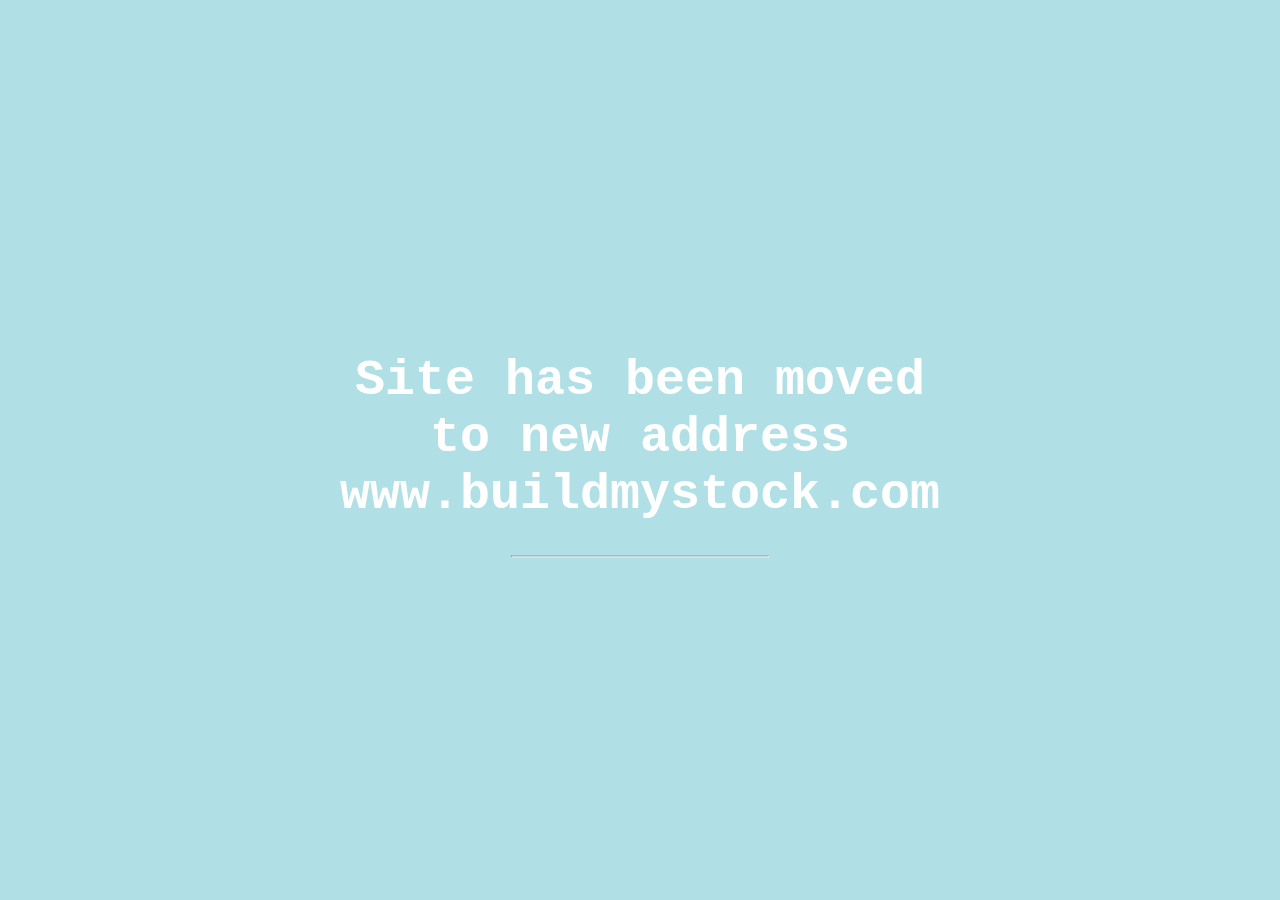
==== index.html @ 53253431 "commit version4" ====
<!doctypehtml><style>body,html{height:100%;margin:0}.bgimg{background-color:#b0e0e6;height:100%;background-position:center;background-size:cover;position:relative;color:#fff;font-family:"Courier New",Courier,monospace;font-size:25px}.topleft{position:absolute;top:0;left:16px}.bottomleft{position:absolute;bottom:0;left:16px}.middle{position:absolute;top:50%;left:50%;transform:translate(-50%,-50%);text-align:center}hr{margin:auto;width:40%}</style><div class=bgimg><div class=topleft></div><div class=middle><h1>Site has been moved to new address www.buildmystock.com</h1><hr><p></div><div class=bottomleft></div></div>
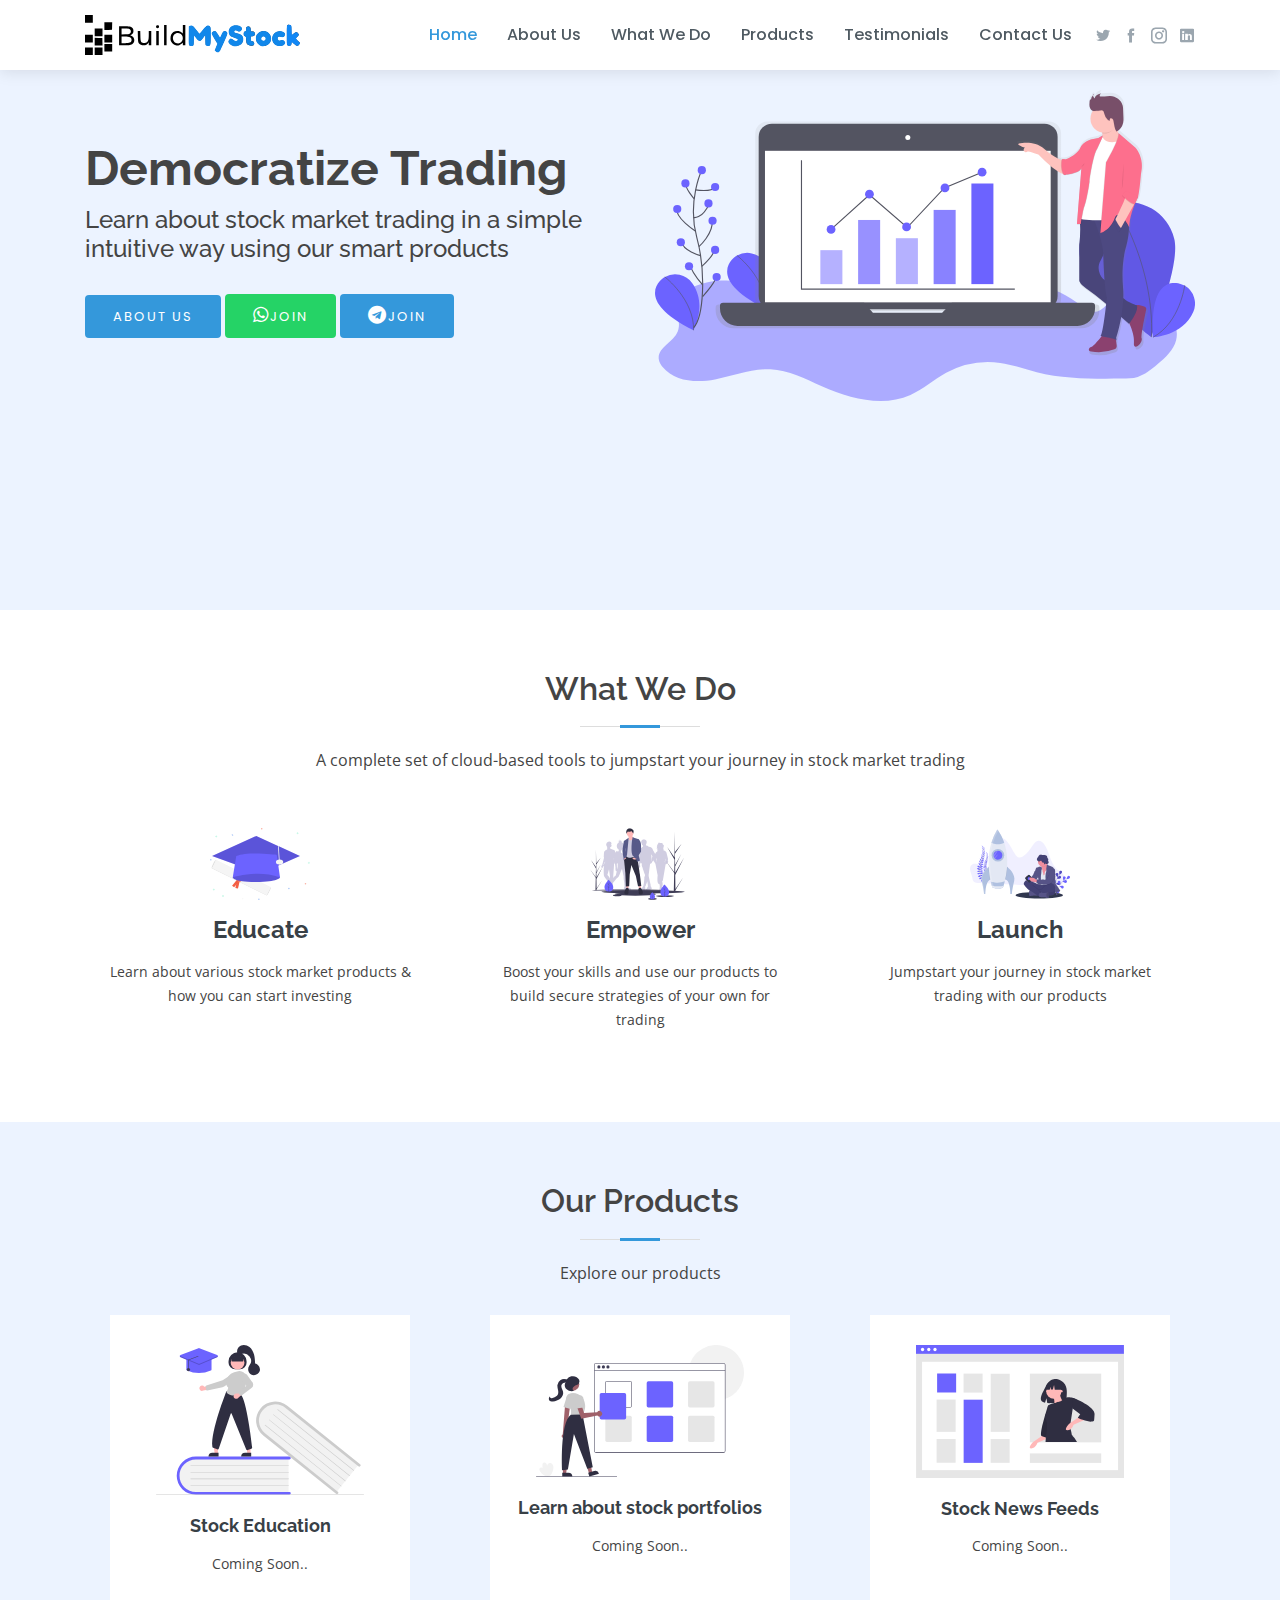
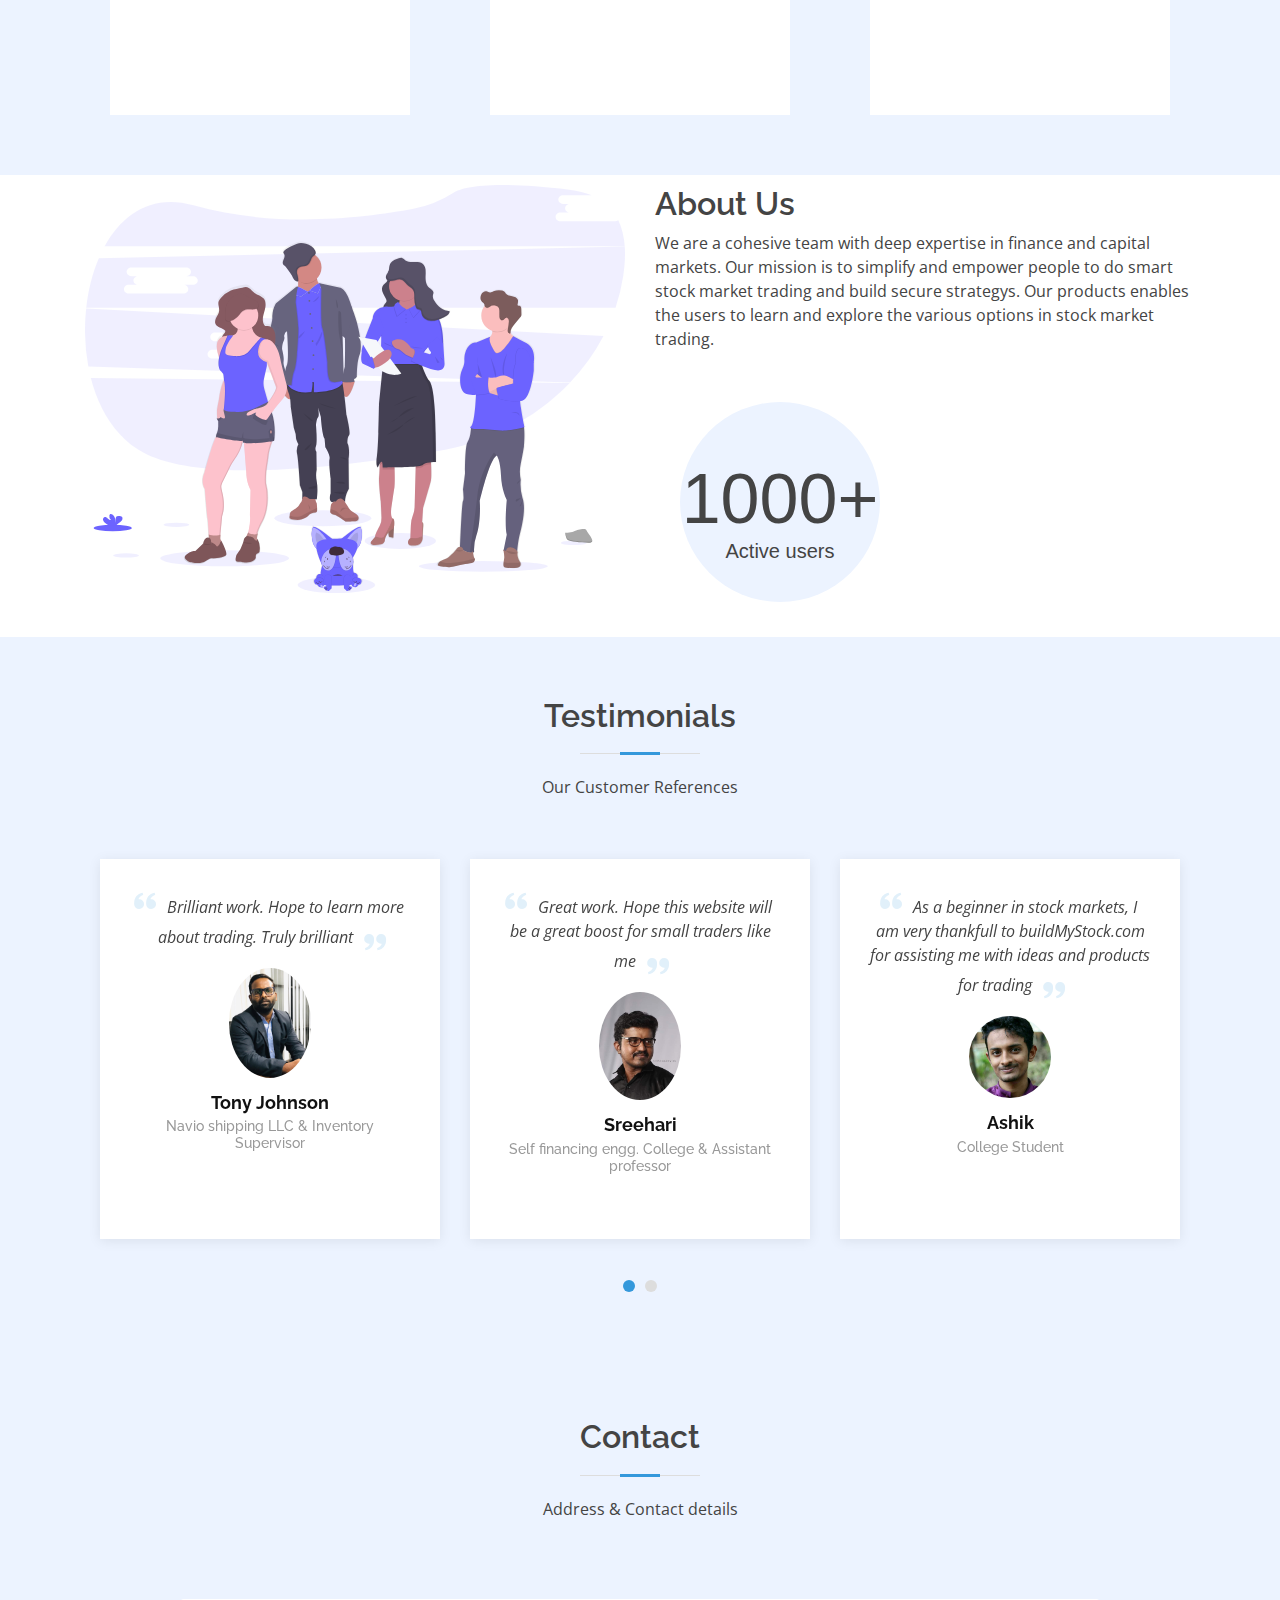
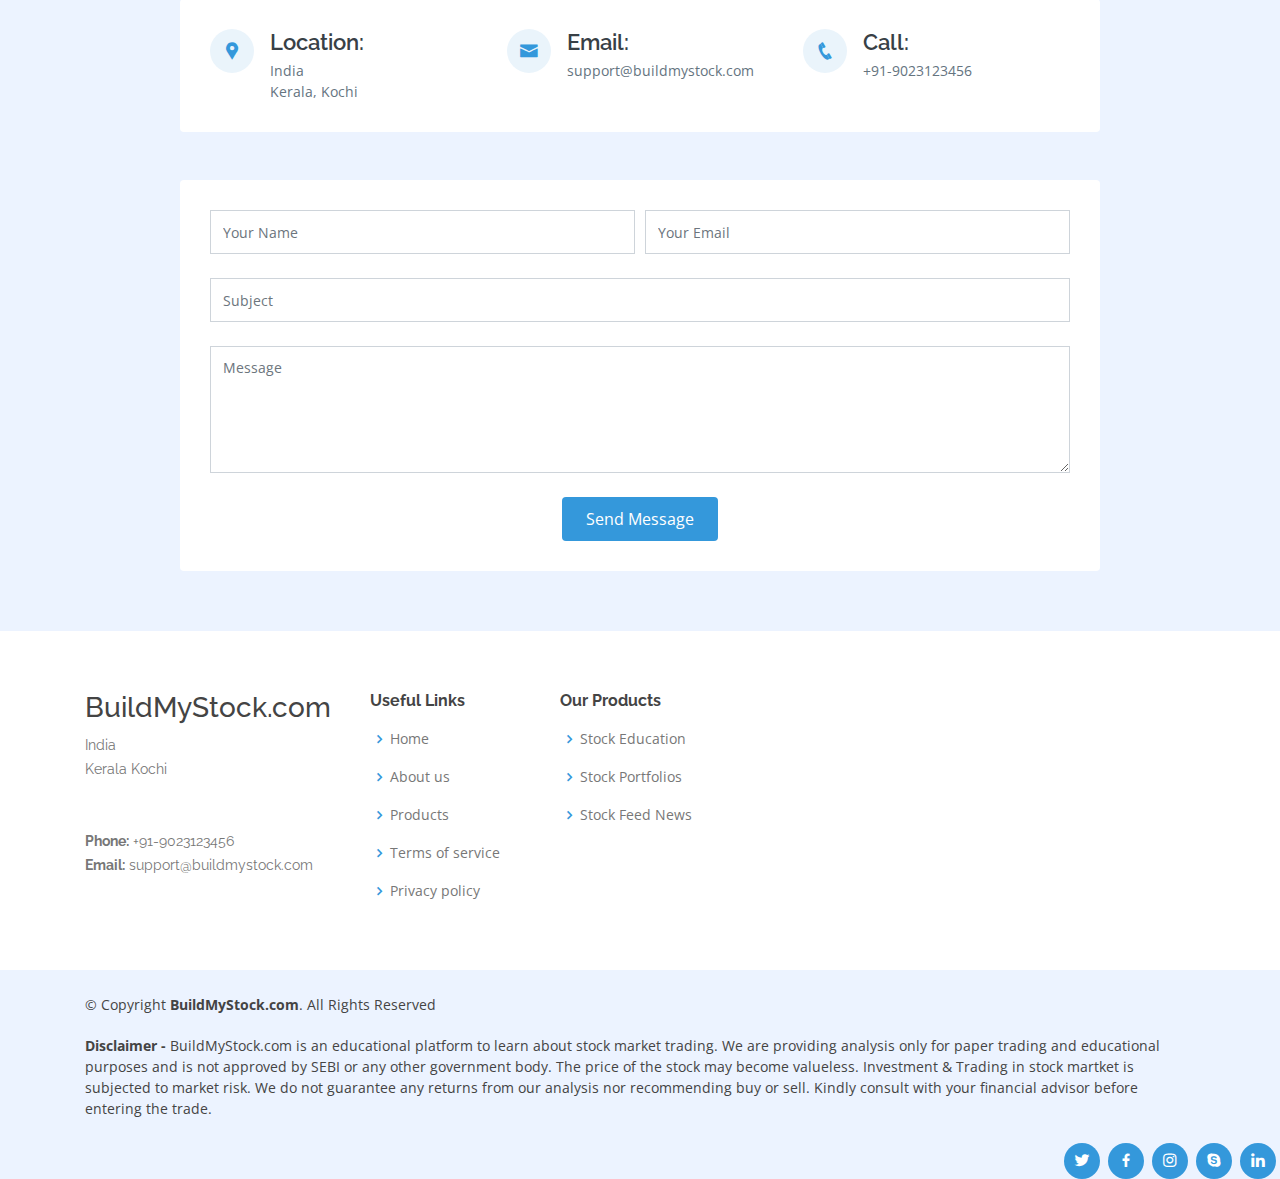
==== commit 89baa38e: "commit version3" ====
--- a/index.html
+++ b/index.html
@@ -1,484 +1,459 @@
-
-
-
-
-
-
-
-
-
-
-
-
-
-
-
-
-
-
-
-
-
-
-
-
-
-
-
-
-
-
-
-
-
-
-
-
-
-
-
-
-
-
-
-
-
-
-
-
-
-
-
-
-
-
-
-
-
-
-
-
-
-
-
-
-
-
-
-
-
-
-
-
-
-
-
-
-
-
-
-
-
-
-
-
-
-
-
-
-
-
-
-
-
-
-
-
-
-
-
-
-
-
-
-
-
-
-
-
-
-
-
-
-
-
-
-
-
-
-
-
-
-
-
-
-
-
-
-
-
-
-
-
-
-
-
-
-
-
-
-
-
-
-
-
-
-
-
-
-
-
-
-
-
-
-
-
-
-
-
-
-
-
-
-
-
-
-
-
-
-
-
-
-
-
-
-
-
-
-
-
-
-
-
-
-
-
-
-
-
-
-
-
-
-
-
-
-
-
-
-
-
-
-
-
-
-
-
-
-
-
-
-
-
-
-
-
-
-
-
-
-
-
-
-
-
-
-
-
-
-
-
-
-
-
-
-
-
-
-
-
-
-
-
-
-
-
-
-
-
-
-
-
-
-
-
-
-
-
-
-
-
-
-
-
-
-
-
-
-
-
-
-
-
-
-
-
-
-
-
-
-
-
-
-
-
-
-
-
-
-
-
-
-
-
-
-
-
-
-
-
-
-
-
-
-
-
-
-
-
-
-
-
-
-
-
-
-
-
-
-
-
-
-
-
-
-
-
-
-
-
-
-
-
-
-
-
-
-
-
-
-
-
-
-
-
-
-
-
-
-
-
-
-
-
-
-
-
-
-
-
-
-
-
-
-
-
-
-
-
-
-
-
-
-
-
-
-
-
-
-
-
-
-
-
-
-
-
-
-
-
-
-
-
-
-
-
-
-
-
-
-
-
-
-
-
-
-
-
-
-
-
-
-
-
-
-
-
-
-
-
-
-
-
-
-
-
-
-
-
-
-
-
-
-
-
-
-
-
-
-
-
-
-
-
-
-
-
-
-
-
-
-
-
-
-
-
-
-
-
-
-
-
-
-
-
-
-
-
-
-
-
-
-
-
-
-
-
-
-
-
-
-
-
-<!doctypehtml><style>body,html{height:100%;margin:0}.bgimg{background-color:#b0e0e6;height:100%;background-position:center;background-size:cover;position:relative;color:#fff;font-family:"Courier New",Courier,monospace;font-size:25px}.topleft{position:absolute;top:0;left:16px}.bottomleft{position:absolute;bottom:0;left:16px}.middle{position:absolute;top:50%;left:50%;transform:translate(-50%,-50%);text-align:center}hr{margin:auto;width:40%}</style><div class=bgimg><div class=topleft></div><div class=middle><h1>Site has been moved to new address www.buildmystock.com</h1><hr><p></div><div class=bottomleft></div></div>+<!DOCTYPE html>
+<html lang="en">
+
+<head>
+  <meta charset="utf-8">
+  <meta content="width=device-width, initial-scale=1.0" name="viewport">
+
+  <title>BuildMyStock.com</title>
+  <meta content="Learn to create and launch ivestment portfolios for stock market trading,  capital market gains and better finance management" name="description">
+  <meta content="Stock Market trading, Market News feeds, Capital Markets, Shares,Investment portfolio and Demat" name="keywords">
+  <meta name="author" content="Dhanwin">
+
+
+  <link href="assets/img/buildmystocklogo.svg" rel="icon">
+  <link href="assets/img/buildmystocklogo.svg" rel="apple-touch-icon">
+
+  <!-- Google Fonts -->
+  <link href="https://fonts.googleapis.com/css?family=Open+Sans:300,300i,400,400i,600,600i,700,700i|Raleway:300,300i,400,400i,500,500i,600,600i,700,700i|Poppins:300,300i,400,400i,500,500i,600,600i,700,700i" rel="stylesheet">
+
+  <!-- Vendor CSS Files -->
+  <link href="assets/vendor/bootstrap/css/bootstrap.min.css" rel="stylesheet">
+  <link href="assets/vendor/icofont/icofont.min.css" rel="stylesheet">
+  <link href="assets/vendor/boxicons/css/boxicons.min.css" rel="stylesheet">
+  <link href="assets/vendor/venobox/venobox.css" rel="stylesheet">
+  <link href="assets/vendor/owl.carousel/assets/owl.carousel.min.css" rel="stylesheet">
+<link rel="stylesheet" href="https://maxcdn.bootstrapcdn.com/font-awesome/4.7.0/css/font-awesome.min.css">
+
+  <!-- Template Main CSS File -->
+  <link href="assets/css/style.css" rel="stylesheet">
+
+</head>
+
+<body>
+
+  <!-- ======= Header ======= -->
+  <header id="header" class="fixed-top d-flex align-items-center">
+    <div class="container d-flex align-items-center">
+
+      <div class="logo mr-auto">
+        <!--
+ <h1><a href="index.html"></a>BuildMyStock.com</a></h1>
+        -->
+        <!-- Uncomment below if you prefer to use an image logo -->
+         <a href="index.html"><img src="assets/img/buildmystock.svg" alt="" class="img-fluid"></a>
+   
+        </div>
+
+      <nav class="nav-menu d-none d-lg-block">
+        <ul>
+          <li class="active"><a href="index.html">Home</a></li>
+          <li><a href="#about">About Us</a>
+          <li><a href="#what-we-do">What We Do</a></li>
+            <!--
+            <ul>
+              <li><a href="#about">About Us</a></li>
+              <li><a href="#team">Team</a></li>
+              <li class="drop-down"><a href="#">Drop</a>
+                <ul>
+                  <li><a href="#"> 1</a></li>
+                  <li><a href="#">2</a></li>
+                  <li><a href="#">3</a></li>
+                  <li><a href="#">4</a></li>
+                  <li><a href="#">5</a></li>
+                </ul>
+              </li>
+            </ul>
+            -->
+          </li>
+          <li><a href="#services">Products</a></li>
+          <li><a href="#testimonials">Testimonials</a></li>
+          <li><a href="#contact">Contact Us</a></li>
+        </ul>
+      </nav><!-- .nav-menu -->
+
+      <div class="header-social-links">
+        <a href="https://twitter.com/BuildStock?s=09" target="_blank" class="twitter"><i class="icofont-twitter"></i></a>
+        <a href="https://www.facebook.com/buildmy.stock" target="_blank" class="facebook"><i class="icofont-facebook"></i></a>
+        <a href="https://www.instagram.com/invites/contact/?i=1r1d7rks0rex3&utm_content=ksiydnj" target="_blank" class="instagram"><i class="icofont-instagram"></i></a>
+        <a href="https://www.linkedin.com/in/build-my-stock-686903203" target="_blank" class="linkedin"><i class="icofont-linkedin"></i></i></a>
+      </div>
+
+    </div>
+  </header><!-- End Header -->
+
+  <!-- ======= Hero Section ======= -->
+
+  <section id="hero" class="">
+    <div  class="container">
+
+      <div class="row">
+    <div class="col-lg-6" style="margin-top: 70px;">
+     <h1>Democratize Trading</h1>
+      <h2>Learn about stock market trading in a simple intuitive way using our smart products</h2>
+      <a href="#about" class="btn-get-started scrollto">About Us</a>
+      <a target="_blank" href="https://chat.whatsapp.com/Hc1DbUCP1P1LqtTxF3zBPs" style="background-color:#25d366;" class="btn-get-started scrollto" title="Join our whatsapp Group"><i class="fa fa-whatsapp" style="font-size:18px;color:#FFF;"></i>Join</a>
+      <a target="_blank" href="https://t.me/buildmystock" style="" class="btn-get-started scrollto" title="Join our Telegram Group"><i class="fa fa-telegram" style="font-size:18px;color:#FFF;"></i>Join</a>
+    </div>
+     <div class="col-lg-6" style="margin-top: 20px;">
+      <img src="assets/img/fin.svg" width="100%" height="100%" alt="">
+    </div>
+       
+      </div>
+    </div>
+
+  </section><!-- End Hero -->
+
+  <main id="main">
+
+    <!-- ======= What We Do Section ======= -->
+    <section id="what-we-do" class="what-we-do">
+      <div class="container">
+
+        <div class="section-title">
+          <h2>What We Do</h2>
+          <p>A complete set of cloud-based tools to jumpstart your journey in stock market trading</p>
+        </div>
+
+        <div class="row">
+          
+          <div class="col-lg-4 col-md-6 d-flex align-items-stretch justify-content-around">
+            <div class="icon-box">
+              <div class="icon"><img src="./assets/img/edu.svg" width="100" height="100" alt=""></div>
+              <h4><a href="">Educate</a></h4>
+              <p>Learn about various stock market products & how you can start investing</p>
+            </div>
+          </div>
+
+          <div class="col-lg-4 col-md-6 d-flex align-items-stretch mt-4 mt-md-0 justify-content-around">
+            <div class="icon-box">
+              <div class="icon"><img src="./assets/img/stand.svg" width="100" height="100" alt=""></div>
+              <h4><a href="">Empower</a></h4>
+              <p> Boost your skills and use our products to build secure strategies of your own for trading</p>
+            </div>
+          </div>
+
+          <div class="col-lg-4 col-md-6 d-flex align-items-stretch mt-4 mt-lg-0 justify-content-around">
+            <div class="icon-box">
+              <div class="icon"><img src="./assets/img/launch.svg" width="100" height="100" alt=""></div>
+              <h4><a href="">Launch</a></h4>
+              <p>
+                Jumpstart your journey in stock market trading with our products
+              </p>
+            </div>
+          </div>
+
+        </div>
+
+      </div>
+    </section><!-- End What We Do Section -->
+
+
+    <!-- ======= Services Section ======= -->
+    <section id="services" class="services section-bg">
+      <div class="container">
+
+        <div class="section-title">
+          <h2>Our Products</h2>
+          <p>Explore our products</p>
+        </div>
+
+        <div class="row">
+          <div class="col-lg-4 col-md-6 d-flex align-items-stretch justify-content-around">
+            <div class="icon-box">
+              <div class="icon"><img src="./assets/img/study.svg" width="80%" height="80%" alt=""></div>
+              <h4><a href="">Stock Education</a></h4>
+              <p>Coming Soon..</p>
+            </div>
+          </div>
+
+          <div class="col-lg-4 col-md-6 d-flex align-items-stretch mt-4 mt-md-0 justify-content-around">
+            <div class="icon-box">
+              <div class="icon"><img src="./assets/img/portfolio.svg" width="80%" height="80%" alt=""></div>
+              <h4><a href="">Learn about stock portfolios</a></h4>
+              <p>Coming Soon..</p>
+            </div>
+          </div>
+
+          <div class="col-lg-4 col-md-6 d-flex align-items-stretch mt-4 mt-lg-0 justify-content-around">
+            <div class="icon-box">
+              <div class="icon"><img src="./assets/img/feed.svg" width="80%" height="80%" alt=""></div>
+              <h4><a href="">Stock News Feeds</a></h4>
+              <p>
+                Coming Soon..
+              </p>
+            </div>
+          </div>
+
+        </div>
+
+      </div>
+    </section><!-- End Services Section -->
+
+
+        <!-- ======= About Section ======= -->
+        <section id="about" class="about">
+          <div class="container">
+    
+            <div class="row">
+              <div class="col-lg-6">
+                <img src="assets/img/team.svg" class="img-fluid" alt="">
+              </div>
+              <div class="col-lg-6 pt-4 pt-lg-0">
+                <h3>About Us</h3>
+                <p>
+                  We are a cohesive team with deep expertise in finance and capital markets.
+                  Our mission is to simplify and empower people to do smart stock market trading and build secure strategys.
+                  Our products enables the users to learn and explore the various options in stock market trading.
+                </p>
+                <ul>
+                  <!--
+                  <li><i class="bx bx-check-double"></i> Algo Trading</li>
+                  <li><i class="bx bx-check-double"></i>Trading Consultations</li>
+                  -->
+                </ul>
+                <div class="row icon-boxes">
+                  <div class="col-md-6">
+                    <img src="assets/img/member.svg">
+                  </div>         
+    <!--              
+                  <div class="col-md-6 mt-4 mt-md-0">
+                    <i class="bx bx-cube-alt"></i>
+                    <h4>Algo Trading</h4>
+                    <p></p>
+                  </div>   
+    -->
+                </div>
+              </div>
+            </div>
+    
+          </div>
+        </section><!-- End About Section -->
+
+
+
+    <!-- ======= Testimonials Section ======= -->
+    <section id="testimonials" class="testimonials section-bg">
+      <div class="container">
+
+        <div class="section-title">
+          <h2>Testimonials</h2>
+          <p>Our Customer References</p>
+        </div>
+
+        <div class="owl-carousel testimonials-carousel">
+
+          <div class="testimonial-item">
+            <p>
+              <i class="bx bxs-quote-alt-left quote-icon-left"></i>
+              Brilliant work. Hope to learn more about trading.
+              Truly brilliant
+              <i class="bx bxs-quote-alt-right quote-icon-right"></i>
+            </p>
+            <img src="/assets/img/testimonials/tony.jpg" class="testimonial-img" alt="">
+            <h3>Tony Johnson</h3>
+            <h4>Navio shipping LLC &amp; Inventory Supervisor</h4>
+          </div>
+
+          <div class="testimonial-item">
+            <p>
+              <i class="bx bxs-quote-alt-left quote-icon-left"></i>
+              Great work. Hope this website will be a great boost for small traders like me
+              <i class="bx bxs-quote-alt-right quote-icon-right"></i>
+            </p>
+            <img src="/assets/img/testimonials/hari.jpg" class="testimonial-img" alt="">
+            <h3>Sreehari</h3>
+            <h4>Self financing engg. College &amp; Assistant professor</h4>
+          </div>
+
+          <div class="testimonial-item">
+            <p>
+              <i class="bx bxs-quote-alt-left quote-icon-left"></i>
+            As a beginner in stock markets, I am very thankfull to buildMyStock.com
+            for assisting me with ideas and products for trading
+              <i class="bx bxs-quote-alt-right quote-icon-right"></i>
+            </p>
+            <img src="/assets/img/testimonials/ashik.jpg" class="testimonial-img" alt="">
+            <h3>Ashik</h3>
+            <h4>College Student</h4>
+          </div>
+
+          <div class="testimonial-item">
+            <p>
+              <i class="bx bxs-quote-alt-left quote-icon-left"></i>
+              You have motivated me to do hard work and study when I wanted to give up the stock market. Looking forward to work with you.
+              <i class="bx bxs-quote-alt-right quote-icon-right"></i>
+            </p>
+            <img src="/assets/img/testimonials/Ramesh.jpg" class="testimonial-img" alt="">
+            <h3>Ramesh Mishra</h3>
+            <h4>Seasoned Banker</h4>
+          </div>
+
+        </div>
+
+      </div>
+    </section><!-- End Testimonials Section -->
+
+
+    <!-- ======= Contact Section ======= -->
+    <section id="contact" class="contact section-bg">
+      <div class="container">
+
+        <div class="section-title">
+          <h2>Contact</h2>
+          <p>Address & Contact details</p>
+        </div>
+
+        <div class="row mt-5 justify-content-center">
+
+          <div class="col-lg-10">
+
+            <div class="info-wrap">
+              <div class="row">
+                <div class="col-lg-4 info">
+                  <i class="icofont-google-map"></i>
+                  <h4>Location:</h4>
+                  <p>India<br>Kerala, Kochi</p>
+                </div>
+
+                <div class="col-lg-4 info mt-4 mt-lg-0">
+                  <i class="icofont-envelope"></i>
+                  <h4>Email:</h4>
+                  <p>support@buildmystock.com<br></p>
+                </div>
+
+                <div class="col-lg-4 info mt-4 mt-lg-0">
+                  <i class="icofont-phone"></i>
+                  <h4>Call:</h4>
+                  <p>+91-9023123456</p>
+                </div>
+              </div>
+            </div>
+
+          </div>
+
+        </div>
+
+        <div class="row mt-5 justify-content-center">
+          <div class="col-lg-10">
+            <form action="forms/contact.php" method="post" role="form" class="php-email-form">
+              <div class="form-row">
+                <div class="col-md-6 form-group">
+                  <input type="text" name="name" class="form-control" id="name" placeholder="Your Name" data-rule="minlen:4" data-msg="Please enter at least 4 chars" />
+                  <div class="validate"></div>
+                </div>
+                <div class="col-md-6 form-group">
+                  <input type="email" class="form-control" name="email" id="email" placeholder="Your Email" data-rule="email" data-msg="Please enter a valid email" />
+                  <div class="validate"></div>
+                </div>
+              </div>
+              <div class="form-group">
+                <input type="text" class="form-control" name="subject" id="subject" placeholder="Subject" data-rule="minlen:4" data-msg="Please enter at least 8 chars of subject" />
+                <div class="validate"></div>
+              </div>
+              <div class="form-group">
+                <textarea class="form-control" name="message" rows="5" data-rule="required" data-msg="Please write something for us" placeholder="Message"></textarea>
+                <div class="validate"></div>
+              </div>
+              <div class="mb-3">
+                <div class="loading">Loading</div>
+                <div class="error-message"></div>
+                <div class="sent-message">Your message has been sent. Thank you!</div>
+              </div>
+              <div class="text-center"><button disabled type="submit">Send Message</button></div>
+            </form>
+          </div>
+
+        </div>
+
+      </div>
+    </section><!-- End Contact Section -->
+
+  </main><!-- End #main -->
+
+  <!-- ======= Footer ======= -->
+  <footer id="footer">
+
+    <div class="footer-top">
+      <div class="container">
+        <div class="row">
+
+          <div class="col-lg-3 col-md-6 footer-contact">
+            <h3>BuildMyStock.com</h3>
+            <p>
+              India <br>
+               Kerala Kochi<br>
+              <br><br>
+              <strong>Phone:</strong> +91-9023123456<br>
+              <strong>Email:</strong> support@buildmystock.com<br>
+            </p>
+          </div>
+
+          <div class="col-lg-2 col-md-6 footer-links">
+            <h4>Useful Links</h4>
+            <ul>
+              <li><i class="bx bx-chevron-right"></i> <a href="#">Home</a></li>
+              <li><i class="bx bx-chevron-right"></i> <a href="#">About us</a></li>
+              <li><i class="bx bx-chevron-right"></i> <a href="#">Products</a></li>
+              <li><i class="bx bx-chevron-right"></i> <a href="#">Terms of service</a></li>
+              <li><i class="bx bx-chevron-right"></i> <a href="#">Privacy policy</a></li>
+            </ul>
+          </div>
+
+          <div class="col-lg-3 col-md-6 footer-links">
+            <h4>Our Products</h4>
+            <ul>
+              <li><i class="bx bx-chevron-right"></i> <a href="#">Stock Education</a></li>
+              <li><i class="bx bx-chevron-right"></i> <a href="#">Stock Portfolios</a></li>
+              <li><i class="bx bx-chevron-right"></i> <a href="#">Stock Feed News</a></li>
+            </ul>
+          </div>
+
+        </div>
+      </div>
+    </div>
+
+    <div class="container d-md-flex py-4">
+
+      <div class="mr-md-auto text-center text-md-left">
+        <div class="copyright">
+          &copy; Copyright <strong><span>BuildMyStock.com</span></strong>. All Rights Reserved
+        </div>
+        <div class="copyright" style="margin-top: 20px;">
+          <strong><span>Disclaimer - </span></strong> BuildMyStock.com is an educational platform to learn about stock market trading.
+          We are providing analysis only for paper trading and educational purposes
+          and is not approved by SEBI or any other government body. The price of the stock may become valueless.
+          Investment & Trading in stock martket is subjected to market risk. We do not guarantee any returns from our analysis
+          nor recommending buy or sell. Kindly consult with your financial advisor before entering the trade.
+        </div>
+        </div>
+      </div>
+      <div class="social-links text-center text-md-right pt-3 pt-md-0">
+        <a href="#" class="twitter"><i class="bx bxl-twitter"></i></a>
+        <a href="#" class="facebook"><i class="bx bxl-facebook"></i></a>
+        <a href="#" class="instagram"><i class="bx bxl-instagram"></i></a>
+        <a href="#" class="google-plus"><i class="bx bxl-skype"></i></a>
+        <a href="#" class="linkedin"><i class="bx bxl-linkedin"></i></a>
+      </div>
+    </div>
+  </footer><!-- End Footer -->
+
+  <a href="#" class="back-to-top"><i class="icofont-simple-up"></i></a>
+
+  <!-- Vendor JS Files -->
+  <script src="assets/vendor/jquery/jquery.min.js"></script>
+  <script src="assets/vendor/bootstrap/js/bootstrap.bundle.min.js"></script>
+  <script src="assets/vendor/jquery.easing/jquery.easing.min.js"></script>
+  <script src="assets/vendor/php-email-form/validate.js"></script>
+  <script src="assets/vendor/waypoints/jquery.waypoints.min.js"></script>
+  <script src="assets/vendor/counterup/counterup.min.js"></script>
+  <script src="assets/vendor/isotope-layout/isotope.pkgd.min.js"></script>
+  <script src="assets/vendor/venobox/venobox.min.js"></script>
+  <script src="assets/vendor/owl.carousel/owl.carousel.min.js"></script>
+
+  <!-- Template Main JS File -->
+  <script src="assets/js/main.js"></script>
+
+</body>
+
+</html>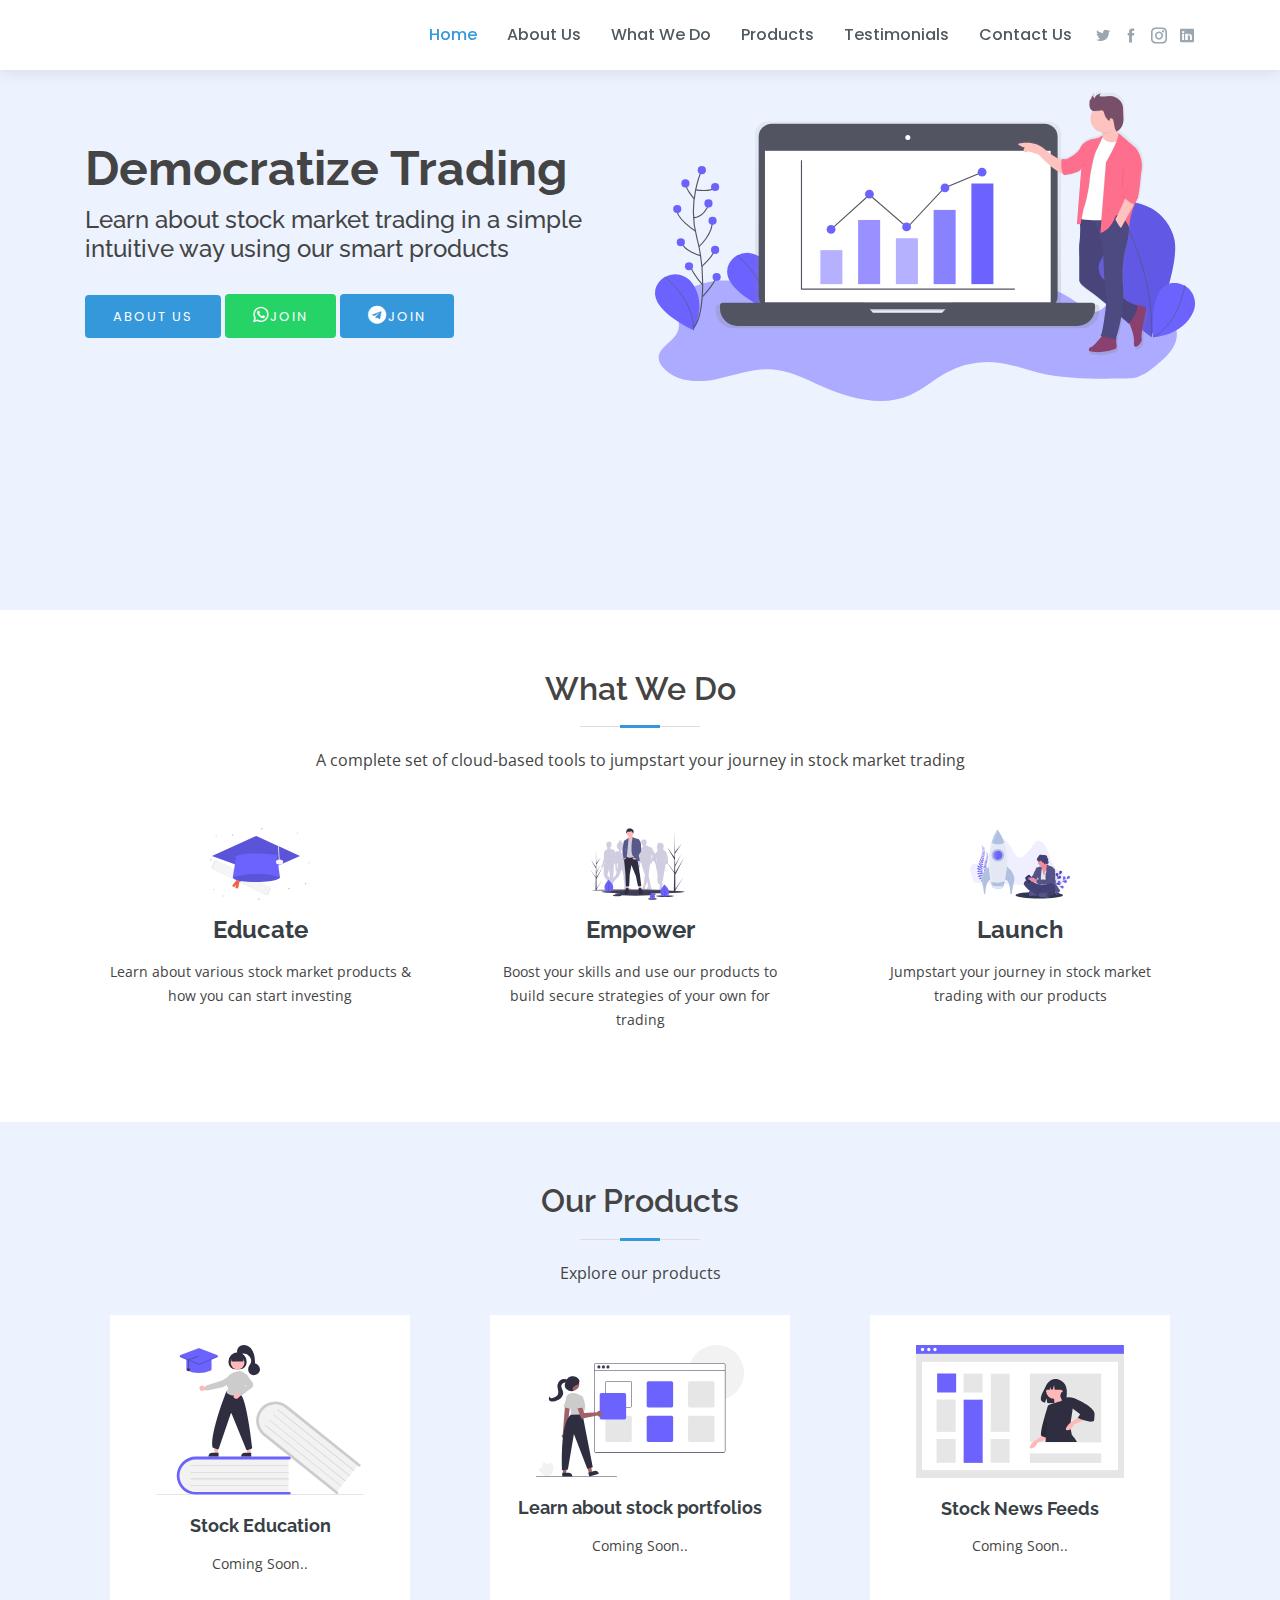
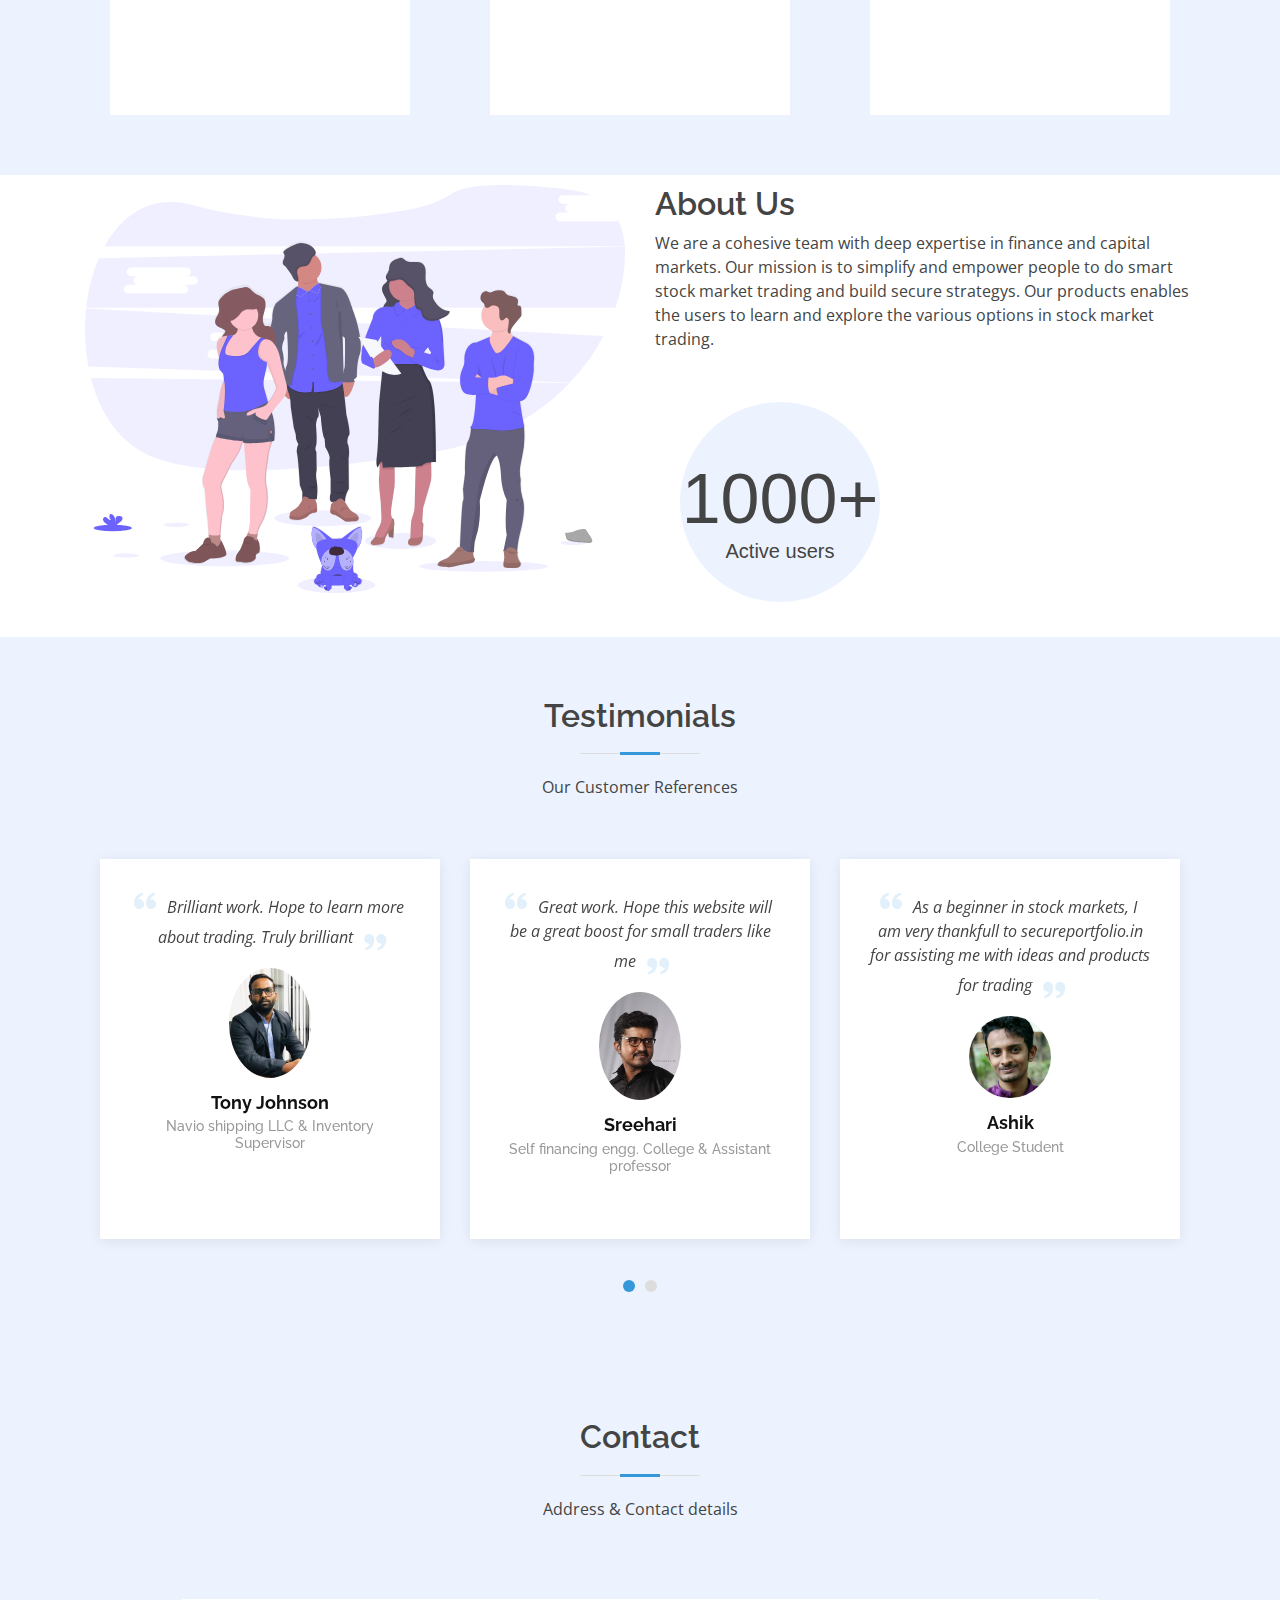
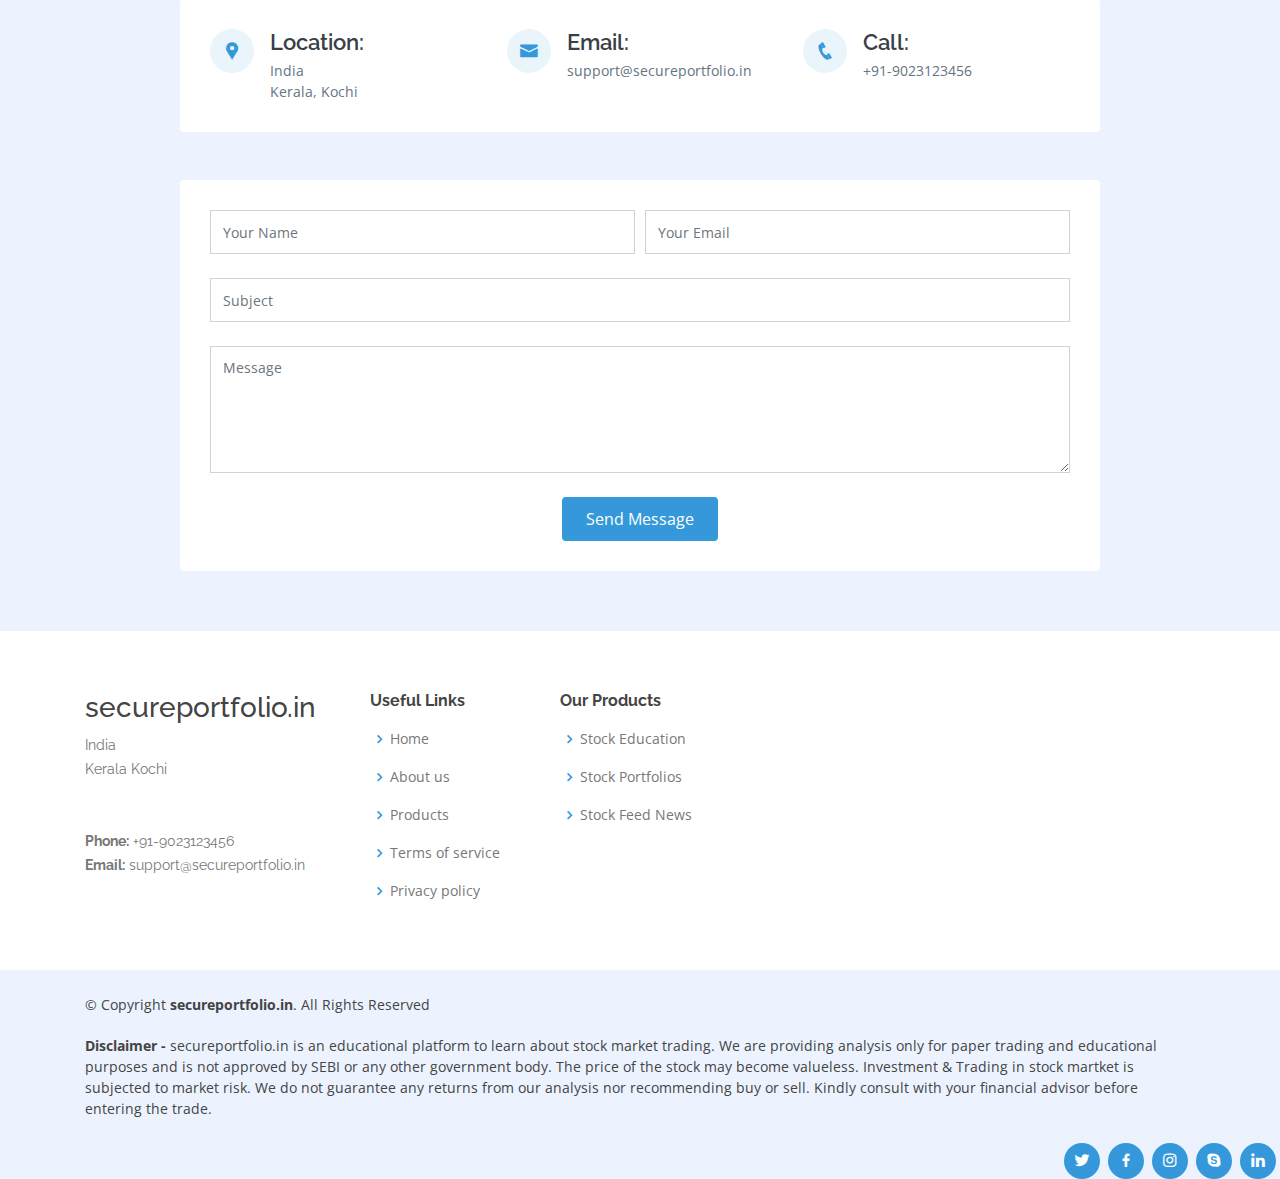
==== commit 1de8a602: "commit version4" ====
--- a/index.html
+++ b/index.html
@@ -5,14 +5,14 @@
   <meta charset="utf-8">
   <meta content="width=device-width, initial-scale=1.0" name="viewport">
 
-  <title>BuildMyStock.com</title>
+  <title>secureportfolio.in</title>
   <meta content="Learn to create and launch ivestment portfolios for stock market trading,  capital market gains and better finance management" name="description">
   <meta content="Stock Market trading, Market News feeds, Capital Markets, Shares,Investment portfolio and Demat" name="keywords">
   <meta name="author" content="Dhanwin">
 
 
-  <link href="assets/img/buildmystocklogo.svg" rel="icon">
-  <link href="assets/img/buildmystocklogo.svg" rel="apple-touch-icon">
+  <link href="assets/img/secureportfoliologo.svg" rel="icon">
+  <link href="assets/img/secureportfoliologo.svg" rel="apple-touch-icon">
 
   <!-- Google Fonts -->
   <link href="https://fonts.googleapis.com/css?family=Open+Sans:300,300i,400,400i,600,600i,700,700i|Raleway:300,300i,400,400i,500,500i,600,600i,700,700i|Poppins:300,300i,400,400i,500,500i,600,600i,700,700i" rel="stylesheet">
@@ -38,10 +38,10 @@
 
       <div class="logo mr-auto">
         <!--
- <h1><a href="index.html"></a>BuildMyStock.com</a></h1>
+ <h1><a href="index.html"></a>secureportfolio.in</a></h1>
         -->
         <!-- Uncomment below if you prefer to use an image logo -->
-         <a href="index.html"><img src="assets/img/buildmystock.svg" alt="" class="img-fluid"></a>
+         <a href="index.html"><img src="assets/img/secureportfolio.svg" alt="" class="img-fluid"></a>
    
         </div>
 
@@ -93,7 +93,7 @@
       <h2>Learn about stock market trading in a simple intuitive way using our smart products</h2>
       <a href="#about" class="btn-get-started scrollto">About Us</a>
       <a target="_blank" href="https://chat.whatsapp.com/Hc1DbUCP1P1LqtTxF3zBPs" style="background-color:#25d366;" class="btn-get-started scrollto" title="Join our whatsapp Group"><i class="fa fa-whatsapp" style="font-size:18px;color:#FFF;"></i>Join</a>
-      <a target="_blank" href="https://t.me/buildmystock" style="" class="btn-get-started scrollto" title="Join our Telegram Group"><i class="fa fa-telegram" style="font-size:18px;color:#FFF;"></i>Join</a>
+      <a target="_blank" href="https://t.me/secureportfolio" style="" class="btn-get-started scrollto" title="Join our Telegram Group"><i class="fa fa-telegram" style="font-size:18px;color:#FFF;"></i>Join</a>
     </div>
      <div class="col-lg-6" style="margin-top: 20px;">
       <img src="assets/img/fin.svg" width="100%" height="100%" alt="">
@@ -269,7 +269,7 @@
           <div class="testimonial-item">
             <p>
               <i class="bx bxs-quote-alt-left quote-icon-left"></i>
-            As a beginner in stock markets, I am very thankfull to buildMyStock.com
+            As a beginner in stock markets, I am very thankfull to secureportfolio.in
             for assisting me with ideas and products for trading
               <i class="bx bxs-quote-alt-right quote-icon-right"></i>
             </p>
@@ -319,7 +319,7 @@
                 <div class="col-lg-4 info mt-4 mt-lg-0">
                   <i class="icofont-envelope"></i>
                   <h4>Email:</h4>
-                  <p>support@buildmystock.com<br></p>
+                  <p>support@secureportfolio.in<br></p>
                 </div>
 
                 <div class="col-lg-4 info mt-4 mt-lg-0">
@@ -379,13 +379,13 @@
         <div class="row">
 
           <div class="col-lg-3 col-md-6 footer-contact">
-            <h3>BuildMyStock.com</h3>
+            <h3>secureportfolio.in</h3>
             <p>
               India <br>
                Kerala Kochi<br>
               <br><br>
               <strong>Phone:</strong> +91-9023123456<br>
-              <strong>Email:</strong> support@buildmystock.com<br>
+              <strong>Email:</strong> support@secureportfolio.in<br>
             </p>
           </div>
 
@@ -417,10 +417,10 @@
 
       <div class="mr-md-auto text-center text-md-left">
         <div class="copyright">
-          &copy; Copyright <strong><span>BuildMyStock.com</span></strong>. All Rights Reserved
+          &copy; Copyright <strong><span>secureportfolio.in</span></strong>. All Rights Reserved
         </div>
         <div class="copyright" style="margin-top: 20px;">
-          <strong><span>Disclaimer - </span></strong> BuildMyStock.com is an educational platform to learn about stock market trading.
+          <strong><span>Disclaimer - </span></strong> secureportfolio.in is an educational platform to learn about stock market trading.
           We are providing analysis only for paper trading and educational purposes
           and is not approved by SEBI or any other government body. The price of the stock may become valueless.
           Investment & Trading in stock martket is subjected to market risk. We do not guarantee any returns from our analysis
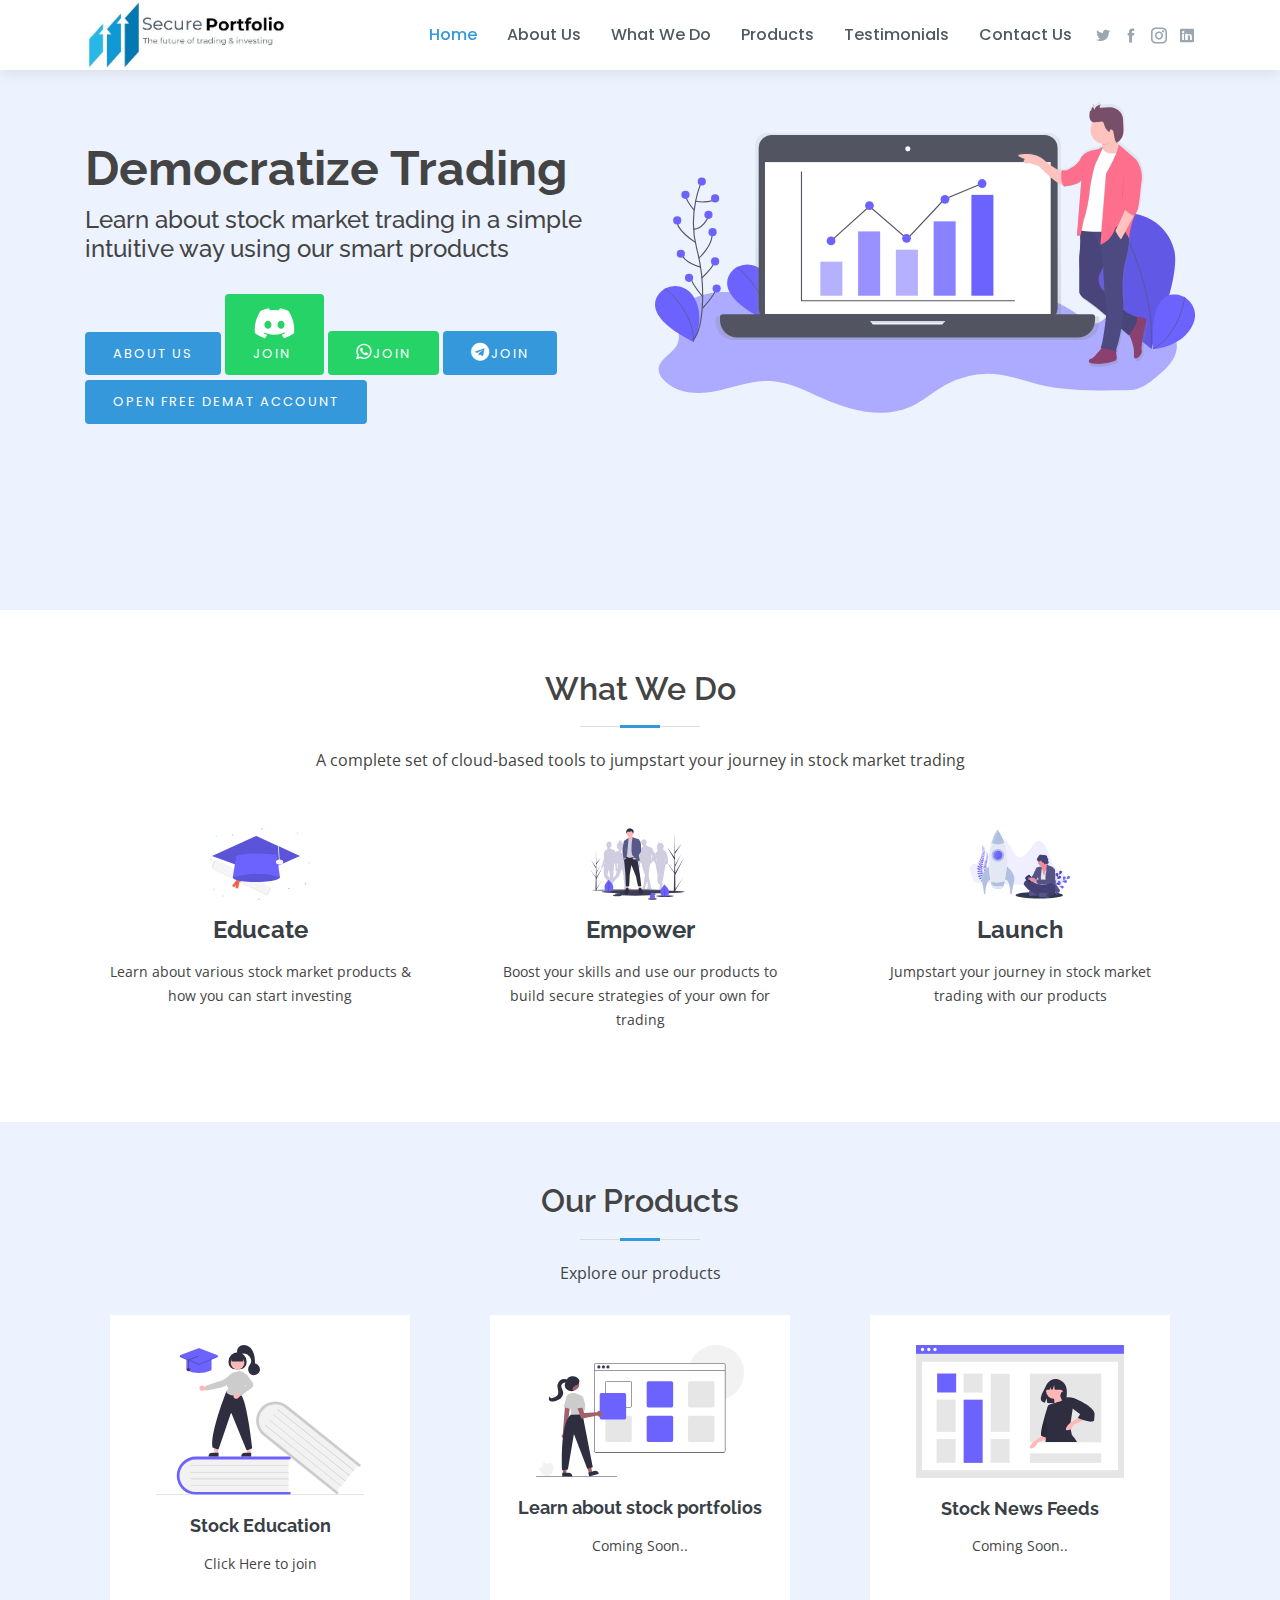
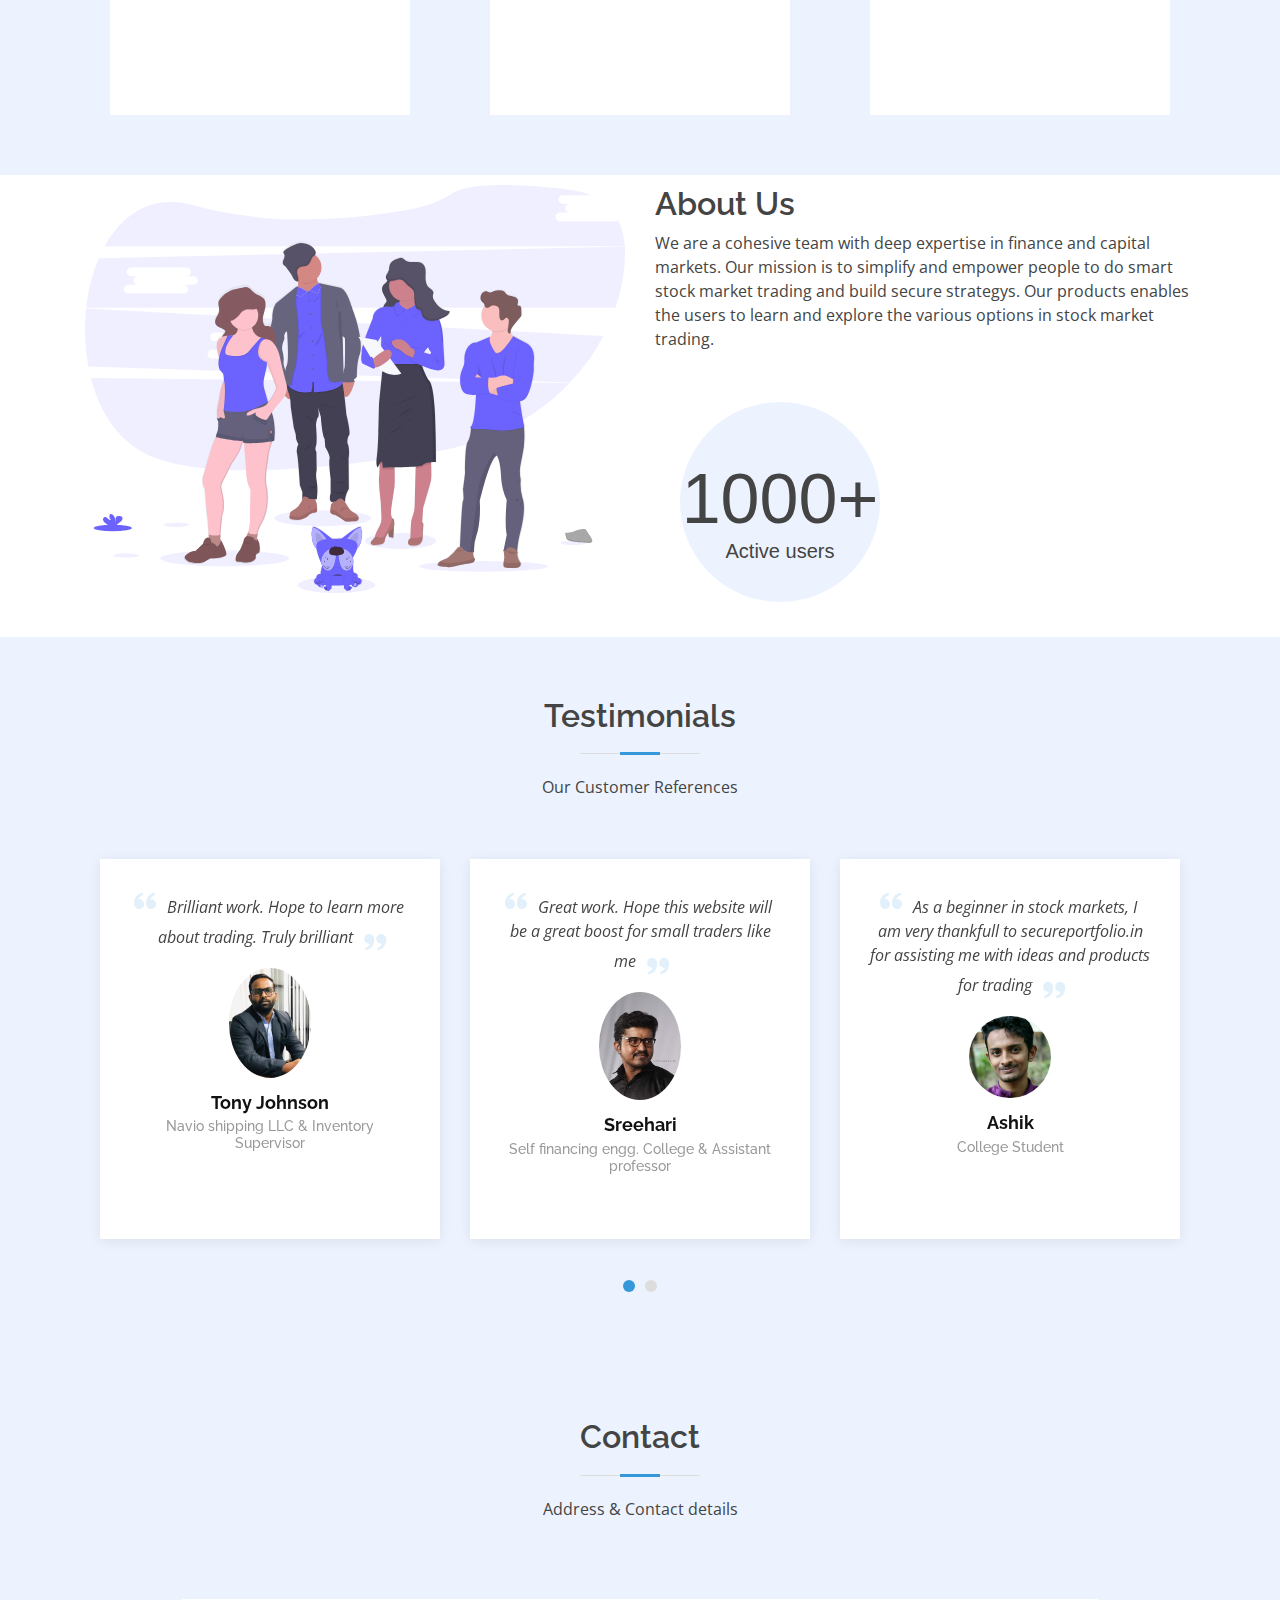
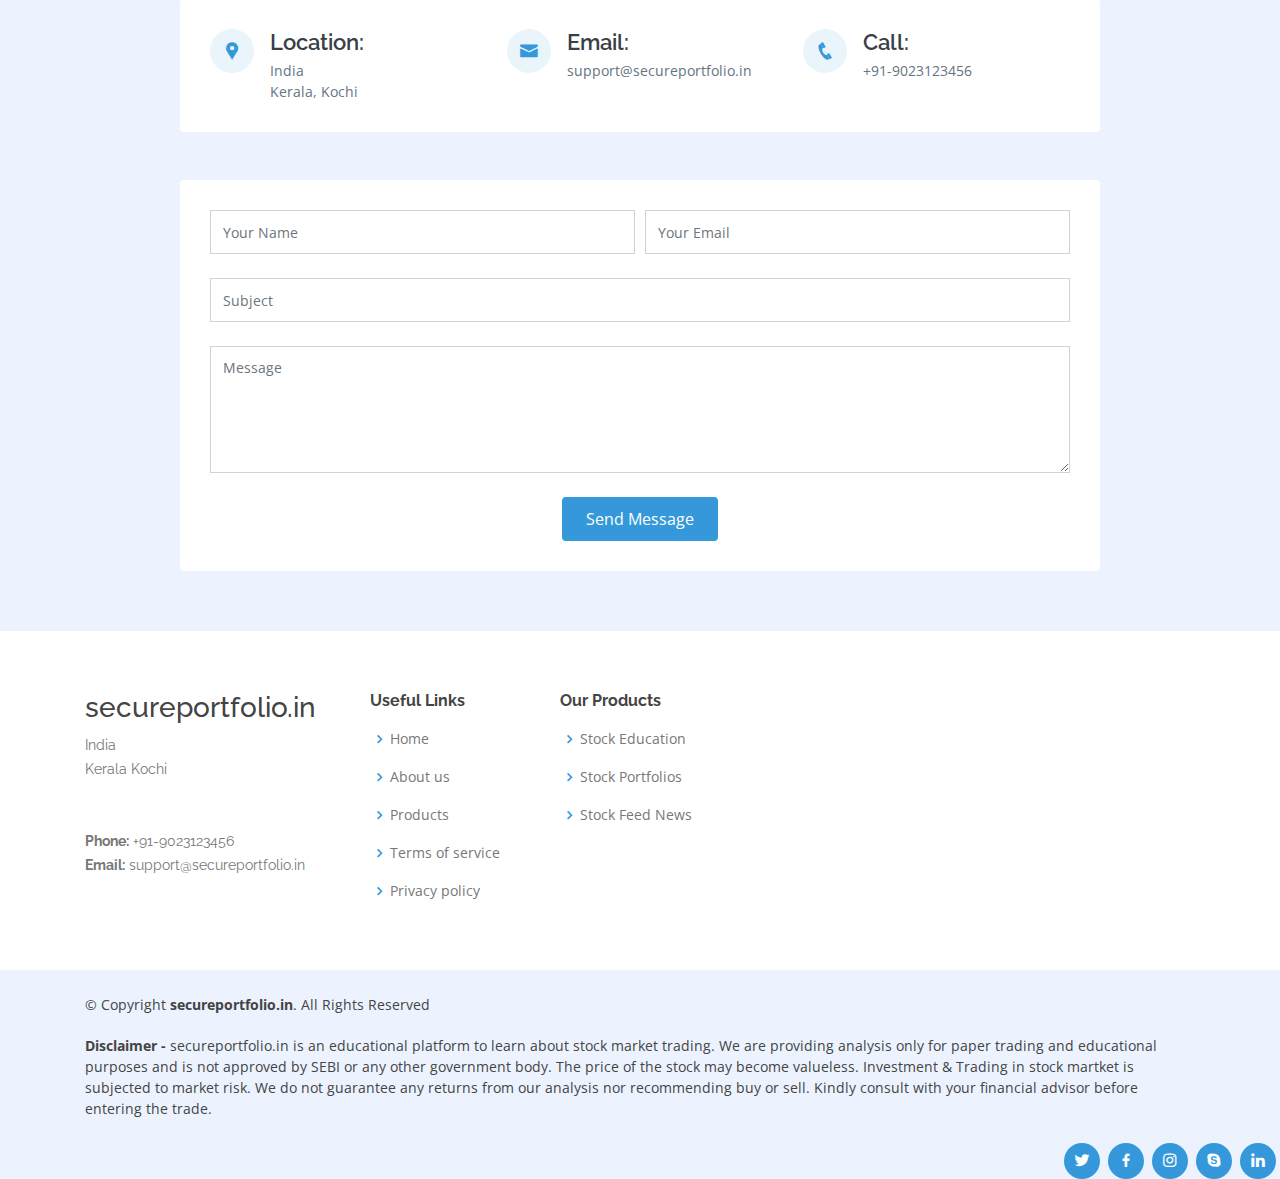
==== commit 750a7c60: "commit version4" ====
--- a/index.html
+++ b/index.html
@@ -36,12 +36,13 @@
   <header id="header" class="fixed-top d-flex align-items-center">
     <div class="container d-flex align-items-center">
 
-      <div class="logo mr-auto">
+      <div class="mr-auto">
         <!--
+           <div class="logo mr-auto">
  <h1><a href="index.html"></a>secureportfolio.in</a></h1>
         -->
         <!-- Uncomment below if you prefer to use an image logo -->
-         <a href="index.html"><img src="assets/img/secureportfolio.svg" alt="" class="img-fluid"></a>
+         <a href="index.html"><img src="assets/img/secure3.png" width="200px"  alt="" class="img-fluid"></a>
    
         </div>
 
@@ -92,8 +93,10 @@
      <h1>Democratize Trading</h1>
       <h2>Learn about stock market trading in a simple intuitive way using our smart products</h2>
       <a href="#about" class="btn-get-started scrollto">About Us</a>
-      <a target="_blank" href="https://chat.whatsapp.com/Hc1DbUCP1P1LqtTxF3zBPs" style="background-color:#25d366;" class="btn-get-started scrollto" title="Join our whatsapp Group"><i class="fa fa-whatsapp" style="font-size:18px;color:#FFF;"></i>Join</a>
-      <a target="_blank" href="https://t.me/secureportfolio" style="" class="btn-get-started scrollto" title="Join our Telegram Group"><i class="fa fa-telegram" style="font-size:18px;color:#FFF;"></i>Join</a>
+      <a target="_blank" href="https://discord.gg/r3tJdSwDD5" style="background-color:#25d366;" class="btn-get-started scrollto" title="Join our Discord"><svg aria-hidden="true" focusable="false" data-prefix="fab" data-icon="discord" role="img" xmlns="http://www.w3.org/2000/svg" viewBox="0 0 640 512" class="svg-inline--fa fa-discord fa-w-20 fa-spin fa-lg"><path fill="currentColor" d="M524.531,69.836a1.5,1.5,0,0,0-.764-.7A485.065,485.065,0,0,0,404.081,32.03a1.816,1.816,0,0,0-1.923.91,337.461,337.461,0,0,0-14.9,30.6,447.848,447.848,0,0,0-134.426,0,309.541,309.541,0,0,0-15.135-30.6,1.89,1.89,0,0,0-1.924-.91A483.689,483.689,0,0,0,116.085,69.137a1.712,1.712,0,0,0-.788.676C39.068,183.651,18.186,294.69,28.43,404.354a2.016,2.016,0,0,0,.765,1.375A487.666,487.666,0,0,0,176.02,479.918a1.9,1.9,0,0,0,2.063-.676A348.2,348.2,0,0,0,208.12,430.4a1.86,1.86,0,0,0-1.019-2.588,321.173,321.173,0,0,1-45.868-21.853,1.885,1.885,0,0,1-.185-3.126c3.082-2.309,6.166-4.711,9.109-7.137a1.819,1.819,0,0,1,1.9-.256c96.229,43.917,200.41,43.917,295.5,0a1.812,1.812,0,0,1,1.924.233c2.944,2.426,6.027,4.851,9.132,7.16a1.884,1.884,0,0,1-.162,3.126,301.407,301.407,0,0,1-45.89,21.83,1.875,1.875,0,0,0-1,2.611,391.055,391.055,0,0,0,30.014,48.815,1.864,1.864,0,0,0,2.063.7A486.048,486.048,0,0,0,610.7,405.729a1.882,1.882,0,0,0,.765-1.352C623.729,277.594,590.933,167.465,524.531,69.836ZM222.491,337.58c-28.972,0-52.844-26.587-52.844-59.239S193.056,219.1,222.491,219.1c29.665,0,53.306,26.82,52.843,59.239C275.334,310.993,251.924,337.58,222.491,337.58Zm195.38,0c-28.971,0-52.843-26.587-52.843-59.239S388.437,219.1,417.871,219.1c29.667,0,53.307,26.82,52.844,59.239C470.715,310.993,447.538,337.58,417.871,337.58Z" class=""></path></svg> Join</a>
+      <a target="_blank" href="https://chat.whatsapp.com/GsHMDPtmclqLpNSyhd0Fcp" style="background-color:#25d366;" class="btn-get-started scrollto" title="Join our whatsapp Group"><i class="fa fa-whatsapp" style="font-size:18px;color:#FFF;"></i>Join</a>
+      <a target="_blank" href="https://t.me/indianstockmarket_trading" style="" class="btn-get-started scrollto" title="Join our Telegram Group"><i class="fa fa-telegram" style="font-size:18px;color:#FFF;"></i>Join</a>
+      <a href="_blank" href="https://itrade.angelbroking.com/DiyKyc/SubbrokerLead?SbTag=Tk5aSw==&SourceType=B2B"  tooltip="Open Free Demat Account" style="margin-top: 5px;"class="btn-get-started scrollto">Open Free Demat Account</a>
     </div>
      <div class="col-lg-6" style="margin-top: 20px;">
       <img src="assets/img/fin.svg" width="100%" height="100%" alt="">
@@ -162,8 +165,8 @@
           <div class="col-lg-4 col-md-6 d-flex align-items-stretch justify-content-around">
             <div class="icon-box">
               <div class="icon"><img src="./assets/img/study.svg" width="80%" height="80%" alt=""></div>
-              <h4><a href="">Stock Education</a></h4>
-              <p>Coming Soon..</p>
+              <h4><a href="https://forms.gle/zrWXXZjKj6zXJrAj6">Stock Education</a></h4>
+              <p>Click Here to join</p>
             </div>
           </div>
 
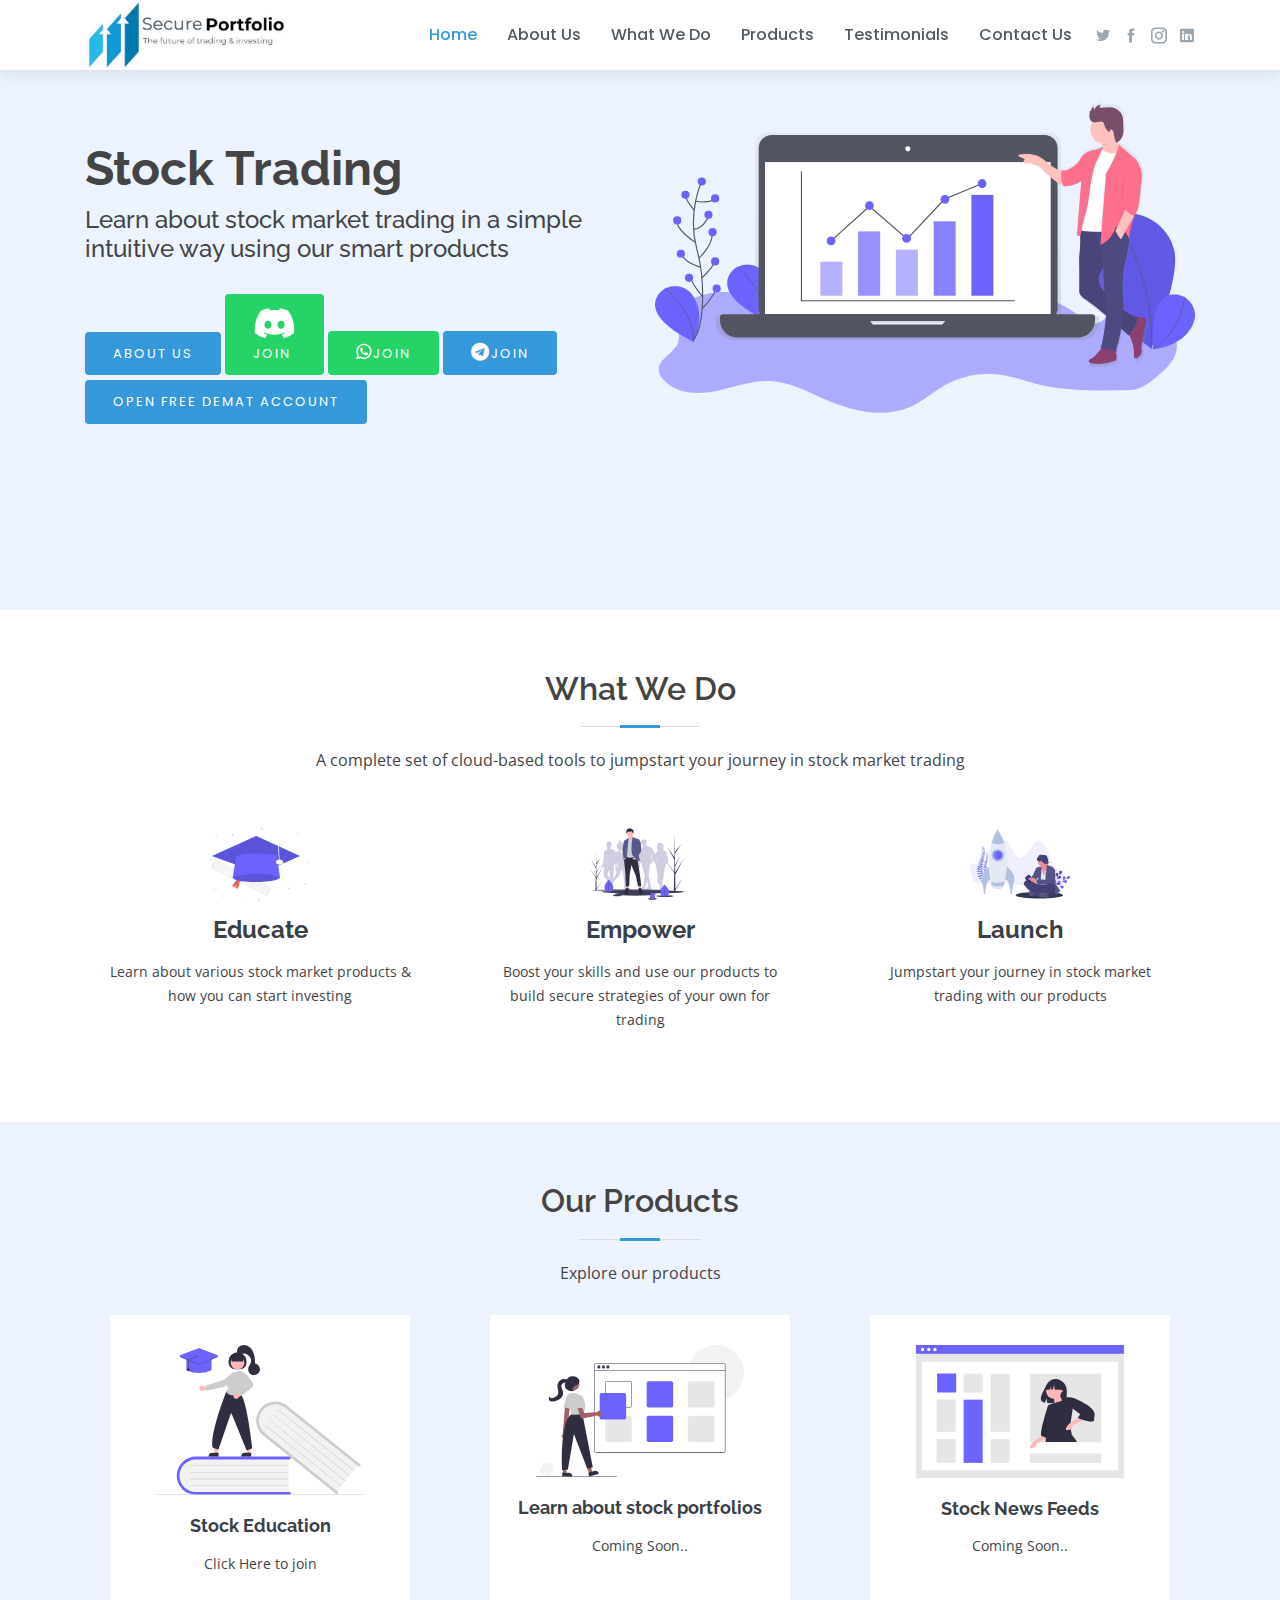
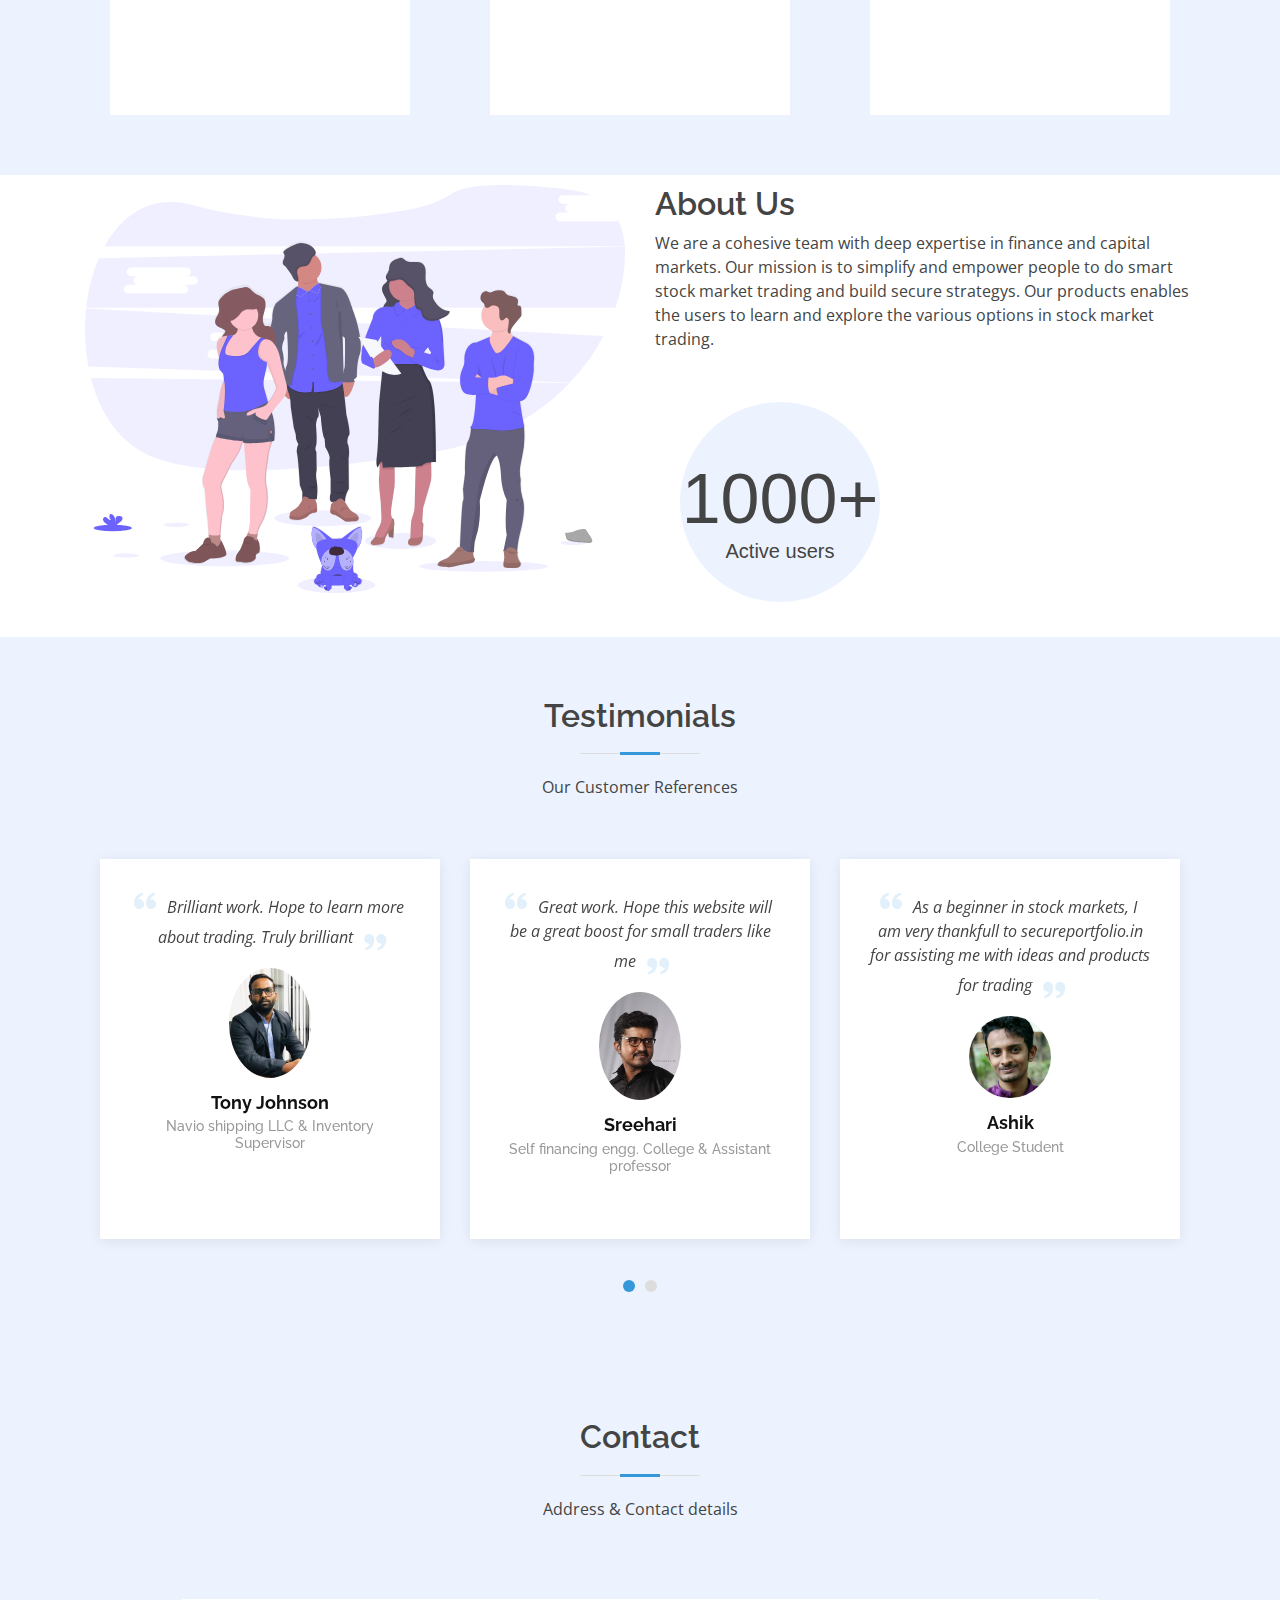
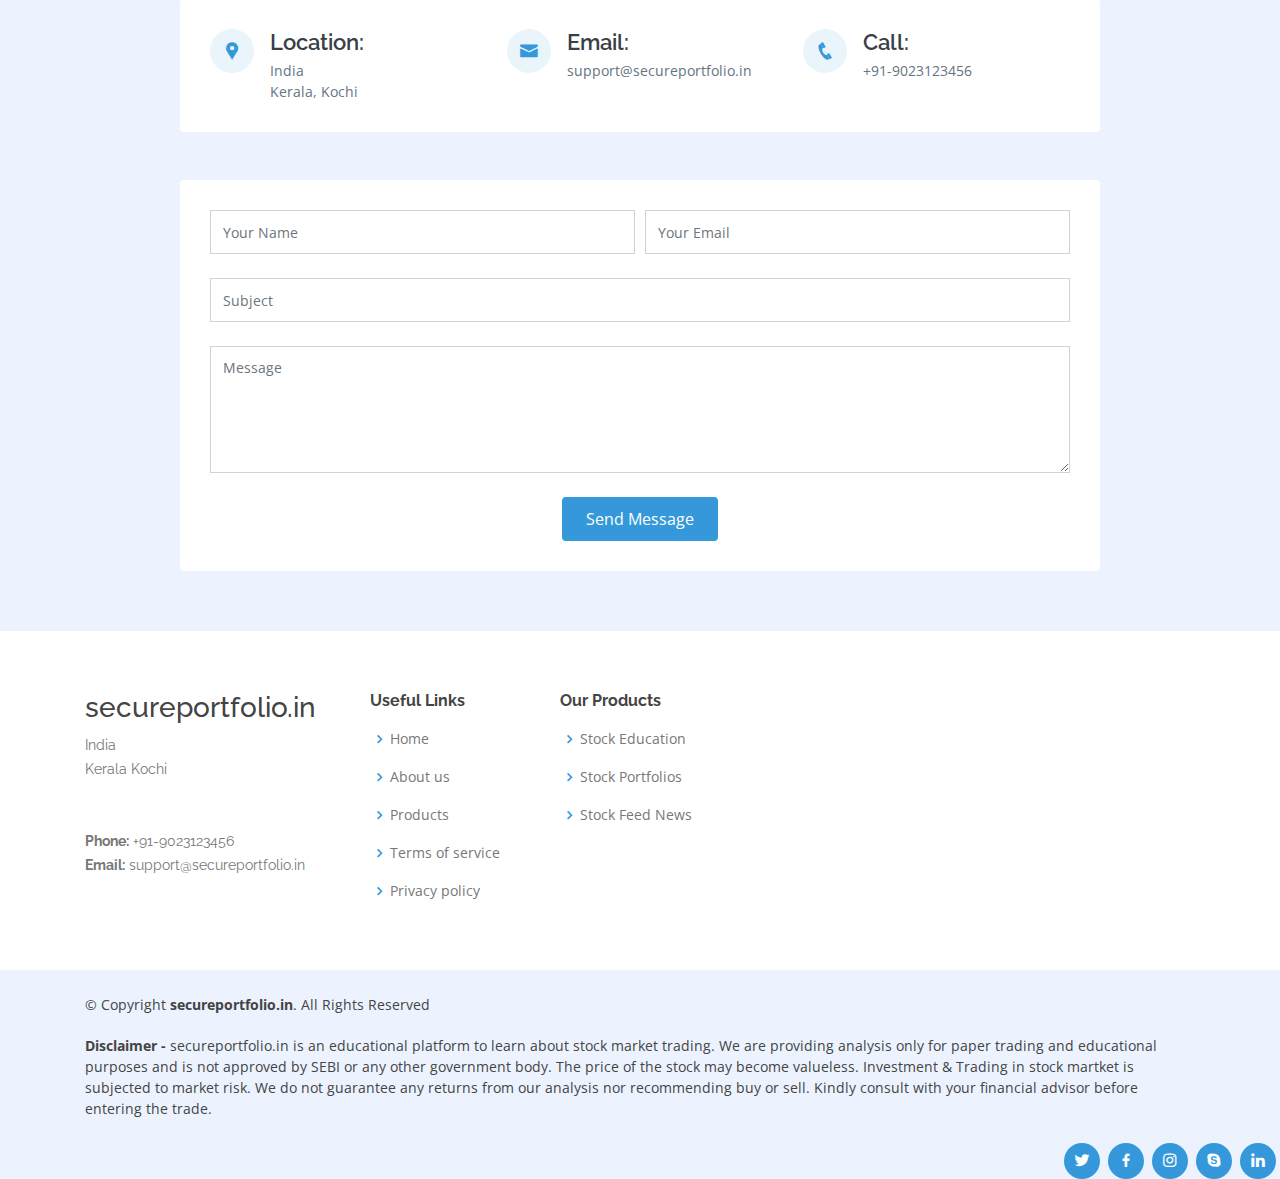
==== commit 36d81d1e: "commit version5" ====
--- a/index.html
+++ b/index.html
@@ -90,7 +90,7 @@
 
       <div class="row">
     <div class="col-lg-6" style="margin-top: 70px;">
-     <h1>Democratize Trading</h1>
+     <h1>Stock Trading</h1>
       <h2>Learn about stock market trading in a simple intuitive way using our smart products</h2>
       <a href="#about" class="btn-get-started scrollto">About Us</a>
       <a target="_blank" href="https://discord.gg/r3tJdSwDD5" style="background-color:#25d366;" class="btn-get-started scrollto" title="Join our Discord"><svg aria-hidden="true" focusable="false" data-prefix="fab" data-icon="discord" role="img" xmlns="http://www.w3.org/2000/svg" viewBox="0 0 640 512" class="svg-inline--fa fa-discord fa-w-20 fa-spin fa-lg"><path fill="currentColor" d="M524.531,69.836a1.5,1.5,0,0,0-.764-.7A485.065,485.065,0,0,0,404.081,32.03a1.816,1.816,0,0,0-1.923.91,337.461,337.461,0,0,0-14.9,30.6,447.848,447.848,0,0,0-134.426,0,309.541,309.541,0,0,0-15.135-30.6,1.89,1.89,0,0,0-1.924-.91A483.689,483.689,0,0,0,116.085,69.137a1.712,1.712,0,0,0-.788.676C39.068,183.651,18.186,294.69,28.43,404.354a2.016,2.016,0,0,0,.765,1.375A487.666,487.666,0,0,0,176.02,479.918a1.9,1.9,0,0,0,2.063-.676A348.2,348.2,0,0,0,208.12,430.4a1.86,1.86,0,0,0-1.019-2.588,321.173,321.173,0,0,1-45.868-21.853,1.885,1.885,0,0,1-.185-3.126c3.082-2.309,6.166-4.711,9.109-7.137a1.819,1.819,0,0,1,1.9-.256c96.229,43.917,200.41,43.917,295.5,0a1.812,1.812,0,0,1,1.924.233c2.944,2.426,6.027,4.851,9.132,7.16a1.884,1.884,0,0,1-.162,3.126,301.407,301.407,0,0,1-45.89,21.83,1.875,1.875,0,0,0-1,2.611,391.055,391.055,0,0,0,30.014,48.815,1.864,1.864,0,0,0,2.063.7A486.048,486.048,0,0,0,610.7,405.729a1.882,1.882,0,0,0,.765-1.352C623.729,277.594,590.933,167.465,524.531,69.836ZM222.491,337.58c-28.972,0-52.844-26.587-52.844-59.239S193.056,219.1,222.491,219.1c29.665,0,53.306,26.82,52.843,59.239C275.334,310.993,251.924,337.58,222.491,337.58Zm195.38,0c-28.971,0-52.843-26.587-52.843-59.239S388.437,219.1,417.871,219.1c29.667,0,53.307,26.82,52.844,59.239C470.715,310.993,447.538,337.58,417.871,337.58Z" class=""></path></svg> Join</a>
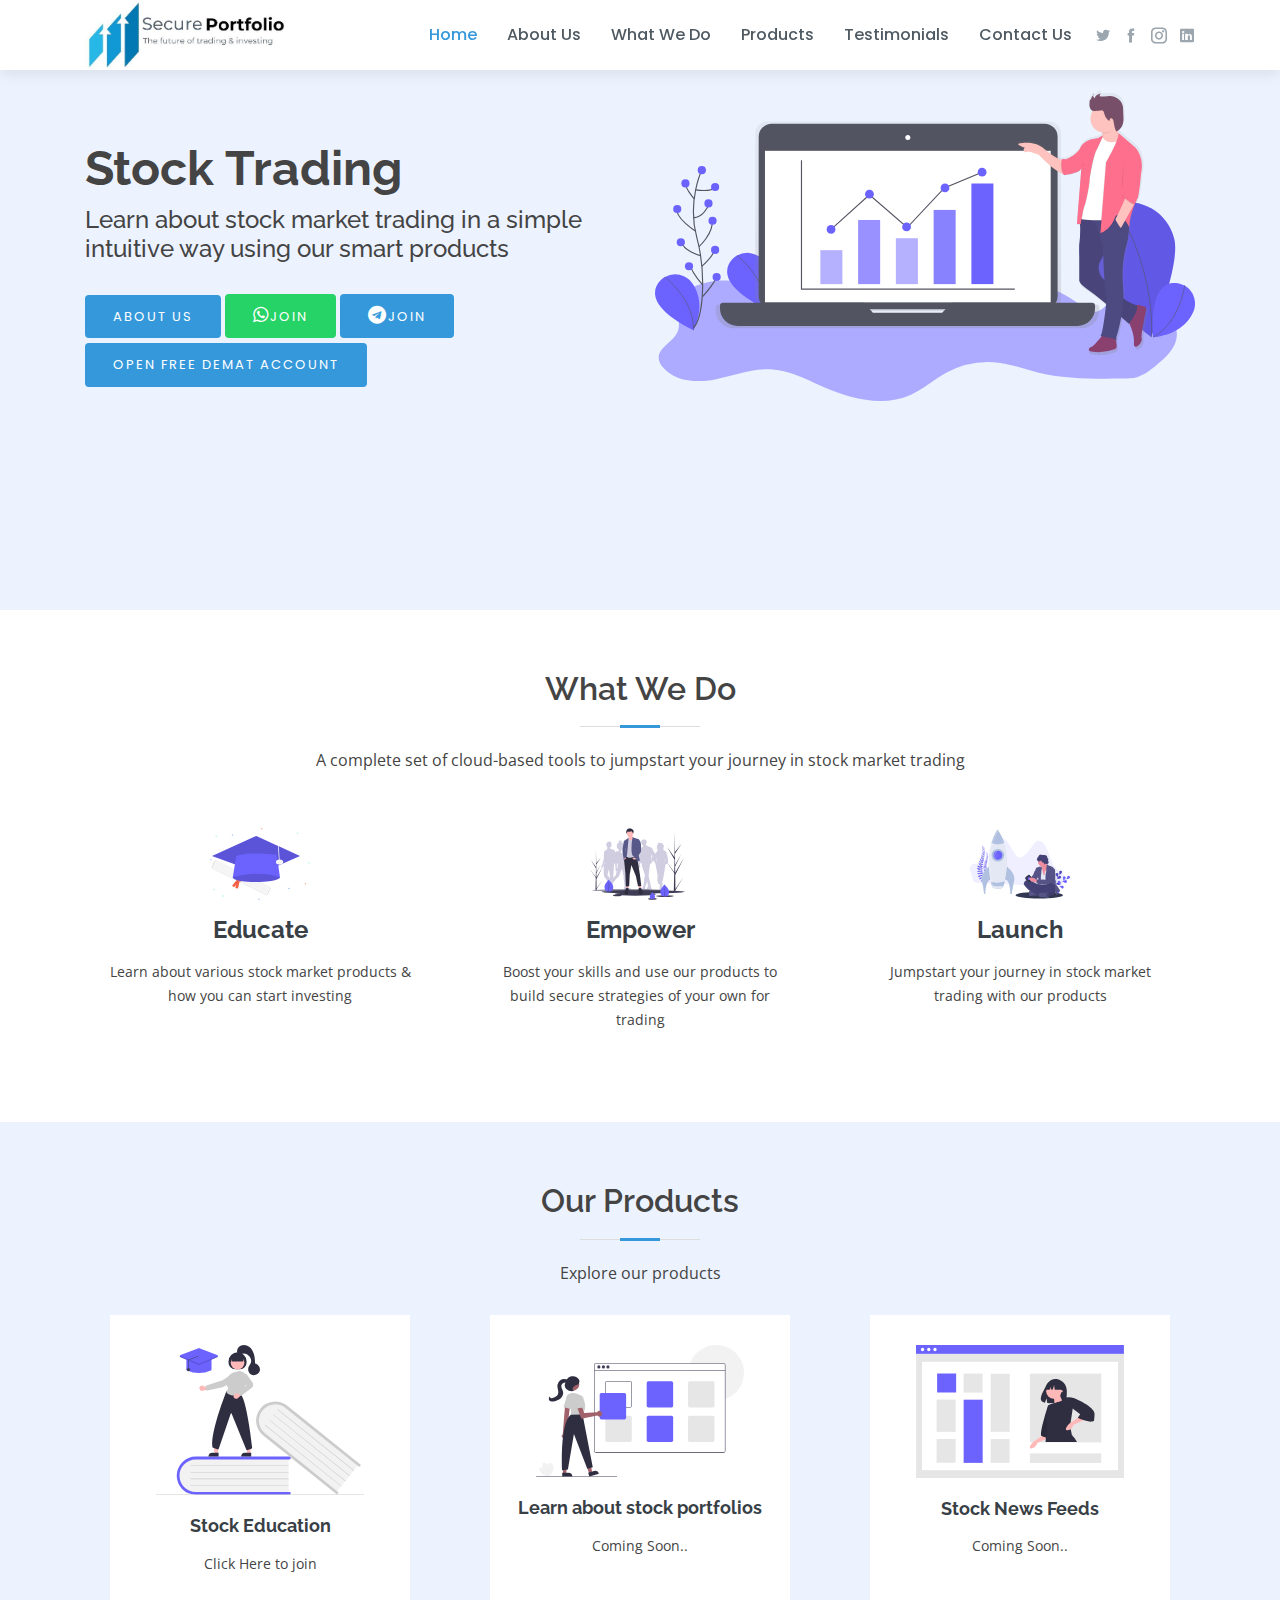
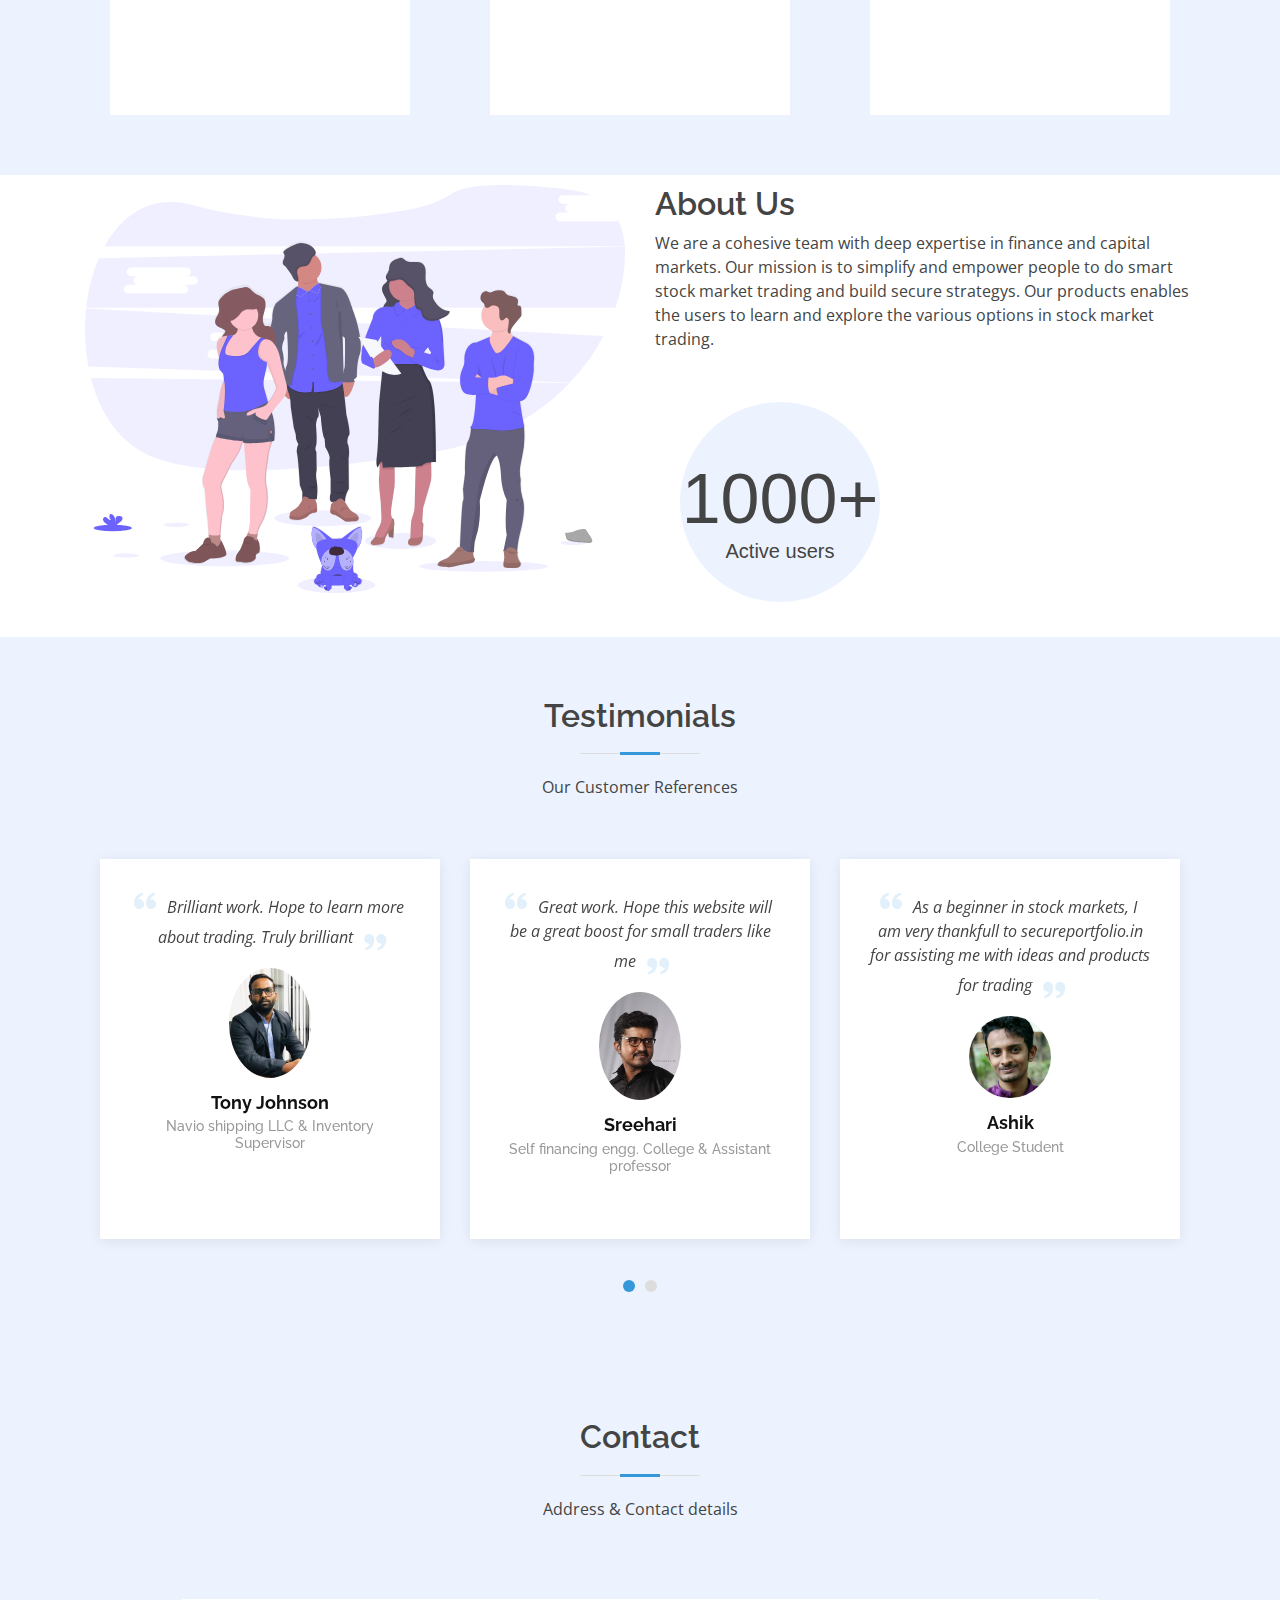
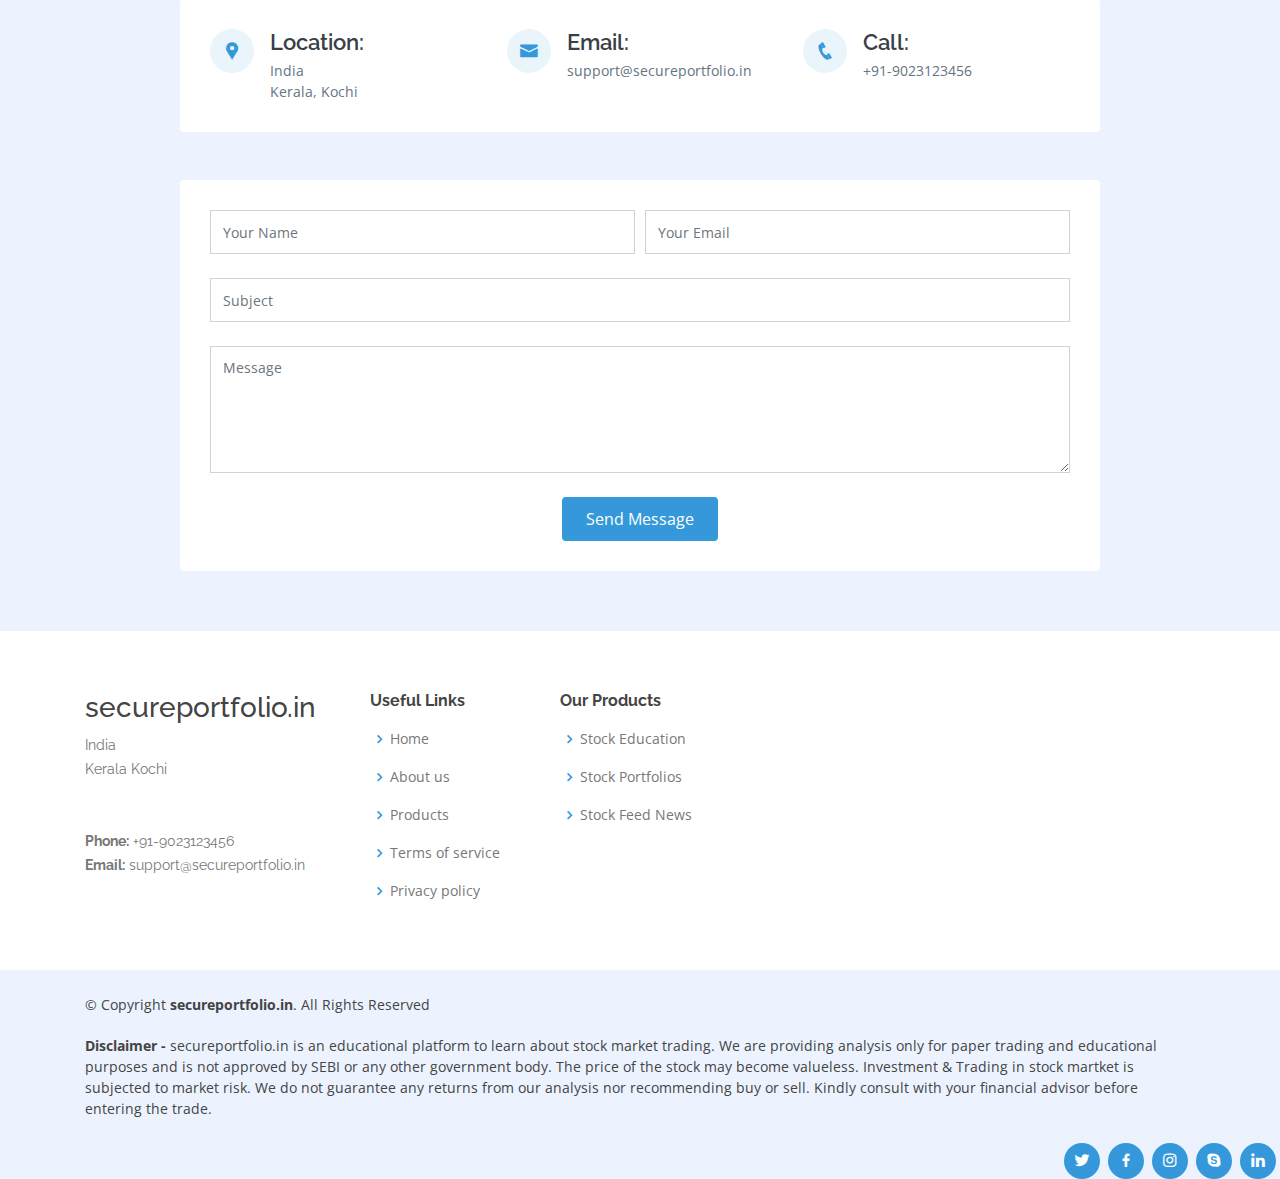
==== commit a74858d0: "commit version6" ====
--- a/index.html
+++ b/index.html
@@ -93,7 +93,10 @@
      <h1>Stock Trading</h1>
       <h2>Learn about stock market trading in a simple intuitive way using our smart products</h2>
       <a href="#about" class="btn-get-started scrollto">About Us</a>
+      <!--
       <a target="_blank" href="https://discord.gg/r3tJdSwDD5" style="background-color:#25d366;" class="btn-get-started scrollto" title="Join our Discord"><svg aria-hidden="true" focusable="false" data-prefix="fab" data-icon="discord" role="img" xmlns="http://www.w3.org/2000/svg" viewBox="0 0 640 512" class="svg-inline--fa fa-discord fa-w-20 fa-spin fa-lg"><path fill="currentColor" d="M524.531,69.836a1.5,1.5,0,0,0-.764-.7A485.065,485.065,0,0,0,404.081,32.03a1.816,1.816,0,0,0-1.923.91,337.461,337.461,0,0,0-14.9,30.6,447.848,447.848,0,0,0-134.426,0,309.541,309.541,0,0,0-15.135-30.6,1.89,1.89,0,0,0-1.924-.91A483.689,483.689,0,0,0,116.085,69.137a1.712,1.712,0,0,0-.788.676C39.068,183.651,18.186,294.69,28.43,404.354a2.016,2.016,0,0,0,.765,1.375A487.666,487.666,0,0,0,176.02,479.918a1.9,1.9,0,0,0,2.063-.676A348.2,348.2,0,0,0,208.12,430.4a1.86,1.86,0,0,0-1.019-2.588,321.173,321.173,0,0,1-45.868-21.853,1.885,1.885,0,0,1-.185-3.126c3.082-2.309,6.166-4.711,9.109-7.137a1.819,1.819,0,0,1,1.9-.256c96.229,43.917,200.41,43.917,295.5,0a1.812,1.812,0,0,1,1.924.233c2.944,2.426,6.027,4.851,9.132,7.16a1.884,1.884,0,0,1-.162,3.126,301.407,301.407,0,0,1-45.89,21.83,1.875,1.875,0,0,0-1,2.611,391.055,391.055,0,0,0,30.014,48.815,1.864,1.864,0,0,0,2.063.7A486.048,486.048,0,0,0,610.7,405.729a1.882,1.882,0,0,0,.765-1.352C623.729,277.594,590.933,167.465,524.531,69.836ZM222.491,337.58c-28.972,0-52.844-26.587-52.844-59.239S193.056,219.1,222.491,219.1c29.665,0,53.306,26.82,52.843,59.239C275.334,310.993,251.924,337.58,222.491,337.58Zm195.38,0c-28.971,0-52.843-26.587-52.843-59.239S388.437,219.1,417.871,219.1c29.667,0,53.307,26.82,52.844,59.239C470.715,310.993,447.538,337.58,417.871,337.58Z" class=""></path></svg> Join</a>
+      -->
+
       <a target="_blank" href="https://chat.whatsapp.com/GsHMDPtmclqLpNSyhd0Fcp" style="background-color:#25d366;" class="btn-get-started scrollto" title="Join our whatsapp Group"><i class="fa fa-whatsapp" style="font-size:18px;color:#FFF;"></i>Join</a>
       <a target="_blank" href="https://t.me/indianstockmarket_trading" style="" class="btn-get-started scrollto" title="Join our Telegram Group"><i class="fa fa-telegram" style="font-size:18px;color:#FFF;"></i>Join</a>
       <a href="_blank" href="https://itrade.angelbroking.com/DiyKyc/SubbrokerLead?SbTag=Tk5aSw==&SourceType=B2B"  tooltip="Open Free Demat Account" style="margin-top: 5px;"class="btn-get-started scrollto">Open Free Demat Account</a>
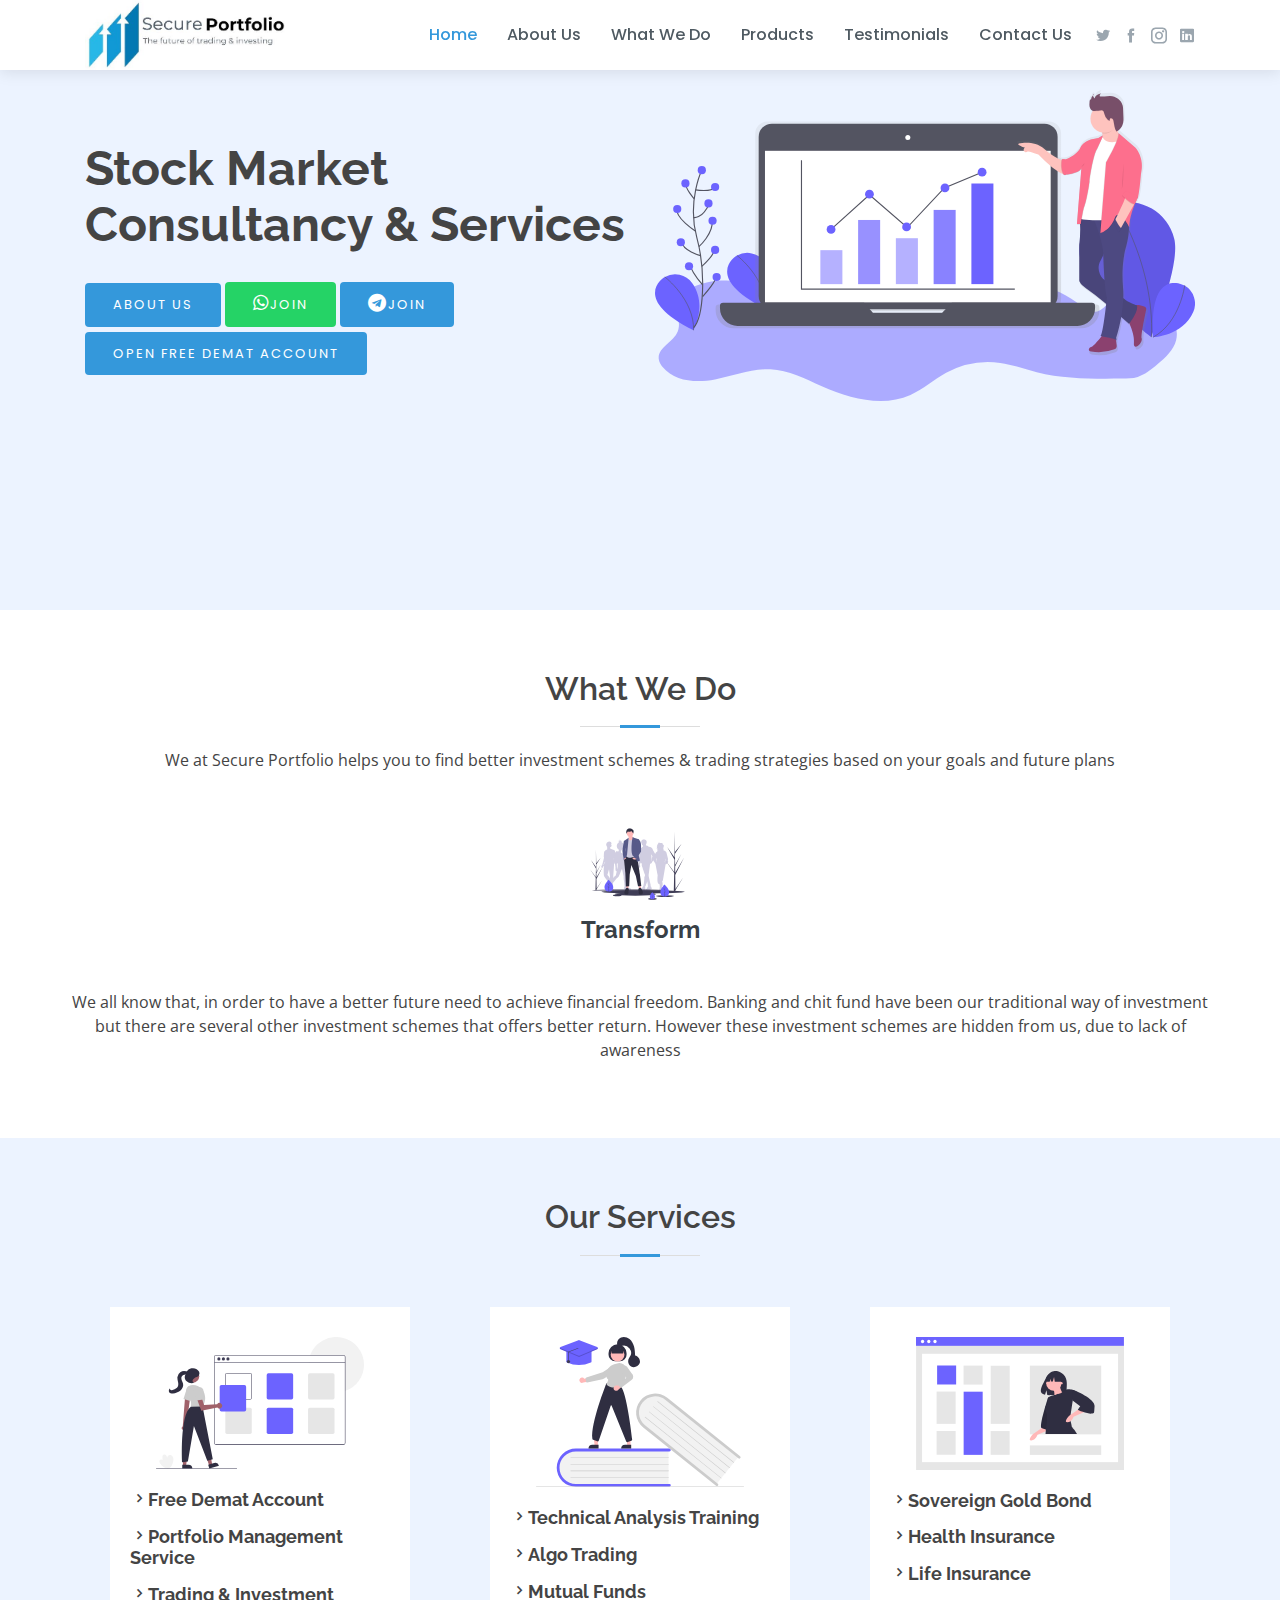
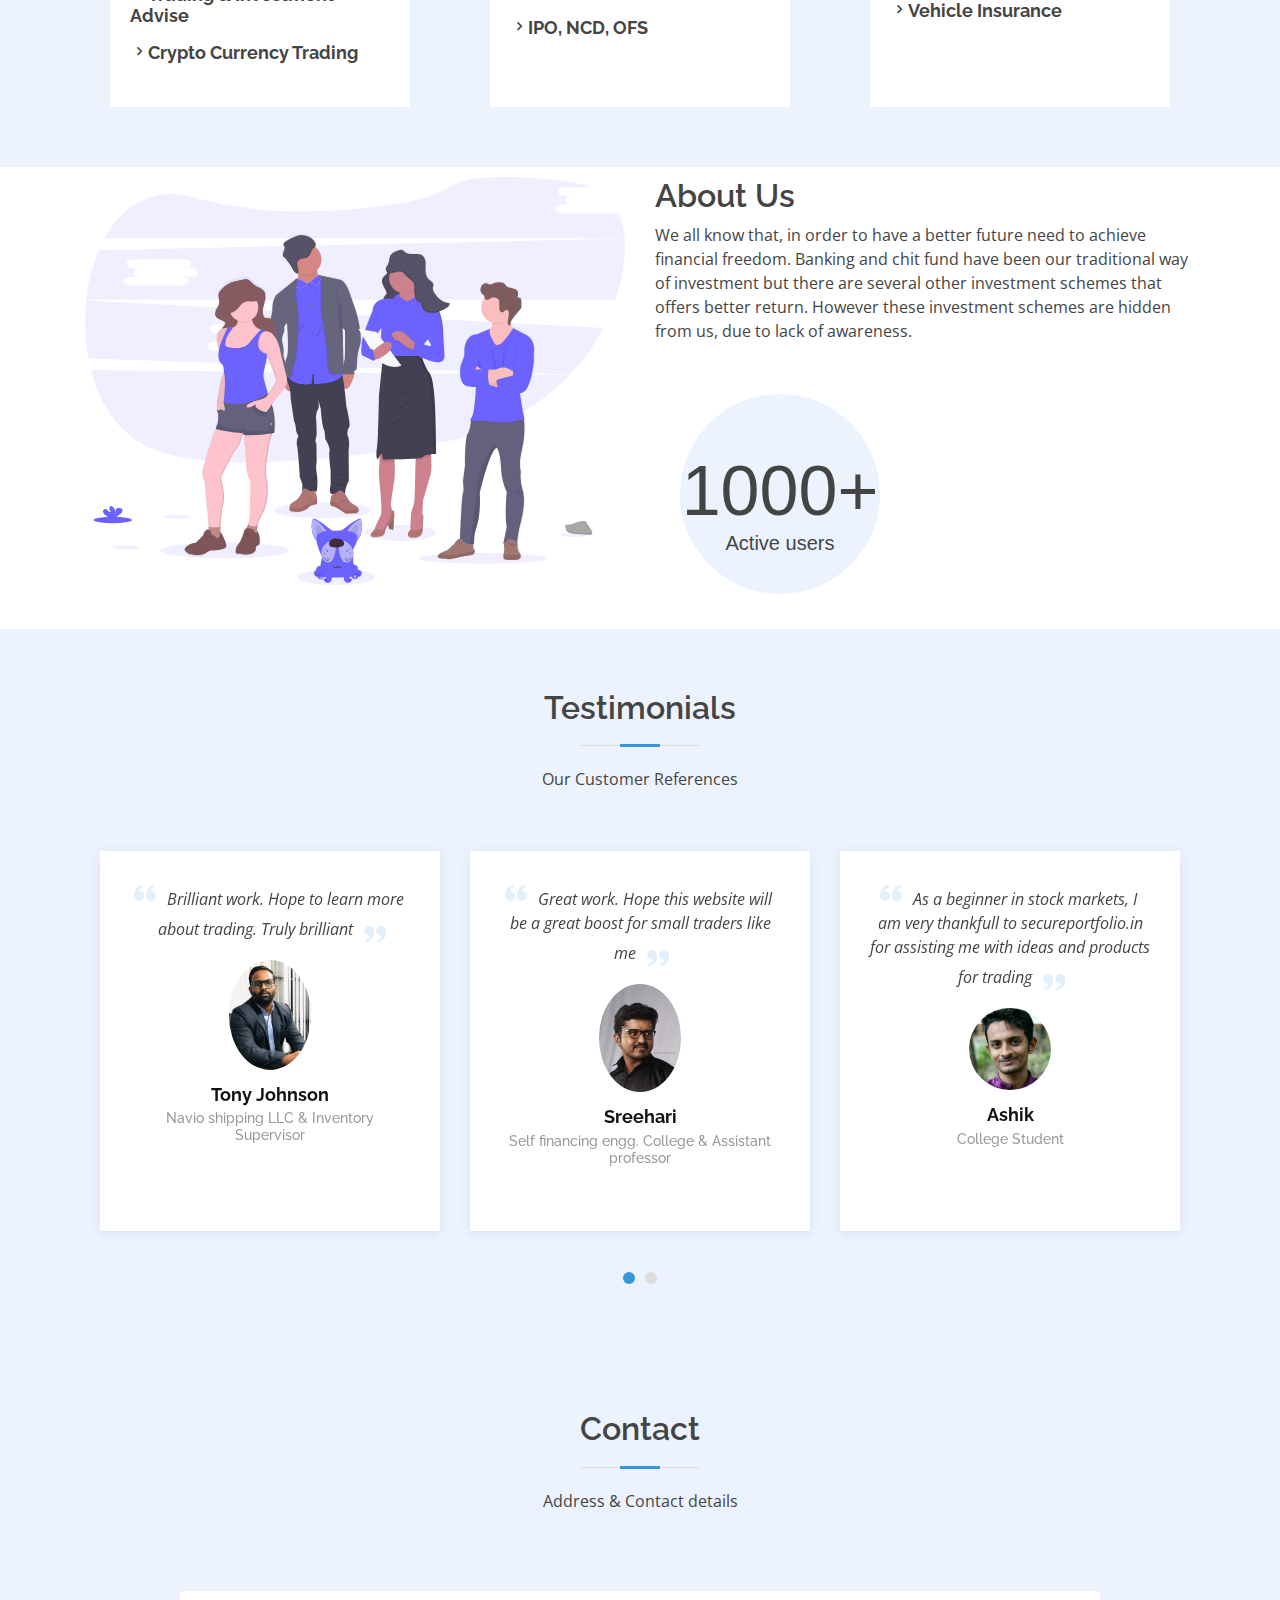
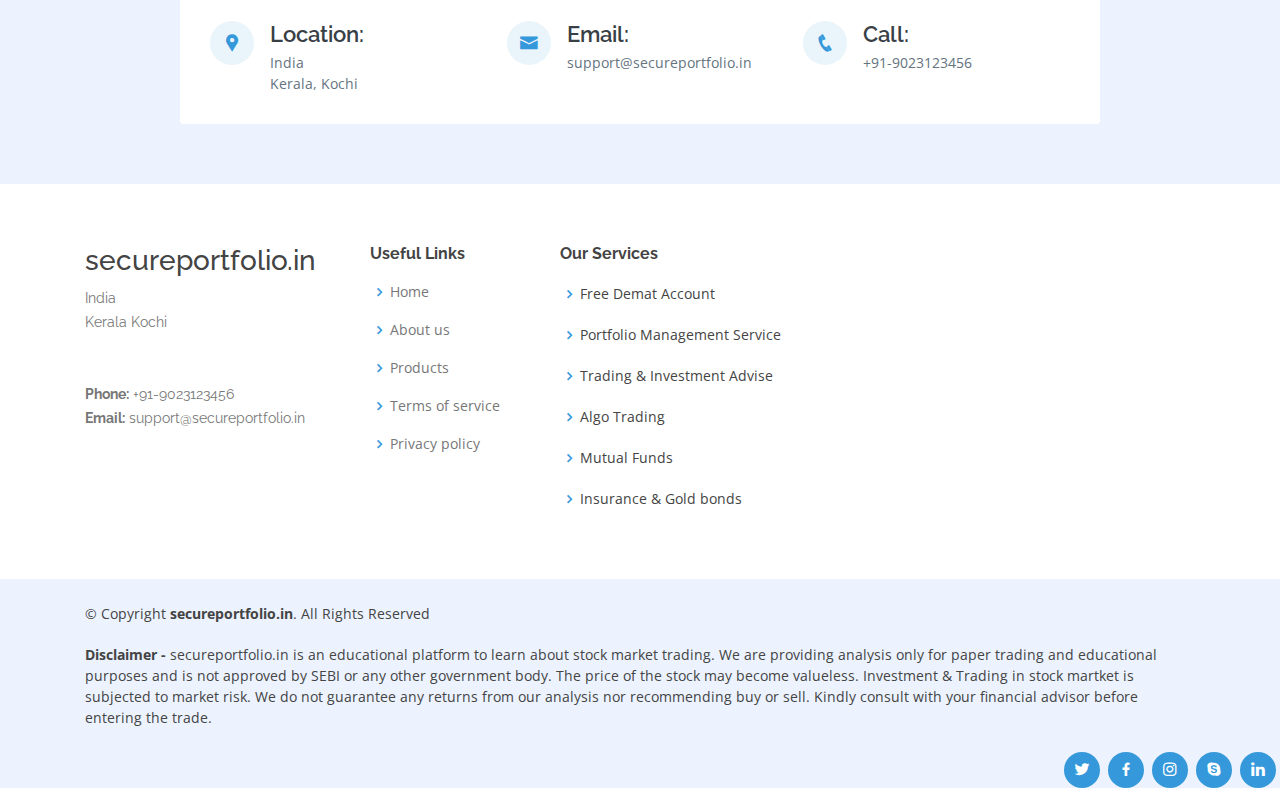
==== commit c1f1951a: "commit version8" ====
--- a/index.html
+++ b/index.html
@@ -90,8 +90,8 @@
 
       <div class="row">
     <div class="col-lg-6" style="margin-top: 70px;">
-     <h1>Stock Trading</h1>
-      <h2>Learn about stock market trading in a simple intuitive way using our smart products</h2>
+     <h1>Stock Market Consultancy & Services</h1>
+      <h2></h2>
       <a href="#about" class="btn-get-started scrollto">About Us</a>
       <!--
       <a target="_blank" href="https://discord.gg/r3tJdSwDD5" style="background-color:#25d366;" class="btn-get-started scrollto" title="Join our Discord"><svg aria-hidden="true" focusable="false" data-prefix="fab" data-icon="discord" role="img" xmlns="http://www.w3.org/2000/svg" viewBox="0 0 640 512" class="svg-inline--fa fa-discord fa-w-20 fa-spin fa-lg"><path fill="currentColor" d="M524.531,69.836a1.5,1.5,0,0,0-.764-.7A485.065,485.065,0,0,0,404.081,32.03a1.816,1.816,0,0,0-1.923.91,337.461,337.461,0,0,0-14.9,30.6,447.848,447.848,0,0,0-134.426,0,309.541,309.541,0,0,0-15.135-30.6,1.89,1.89,0,0,0-1.924-.91A483.689,483.689,0,0,0,116.085,69.137a1.712,1.712,0,0,0-.788.676C39.068,183.651,18.186,294.69,28.43,404.354a2.016,2.016,0,0,0,.765,1.375A487.666,487.666,0,0,0,176.02,479.918a1.9,1.9,0,0,0,2.063-.676A348.2,348.2,0,0,0,208.12,430.4a1.86,1.86,0,0,0-1.019-2.588,321.173,321.173,0,0,1-45.868-21.853,1.885,1.885,0,0,1-.185-3.126c3.082-2.309,6.166-4.711,9.109-7.137a1.819,1.819,0,0,1,1.9-.256c96.229,43.917,200.41,43.917,295.5,0a1.812,1.812,0,0,1,1.924.233c2.944,2.426,6.027,4.851,9.132,7.16a1.884,1.884,0,0,1-.162,3.126,301.407,301.407,0,0,1-45.89,21.83,1.875,1.875,0,0,0-1,2.611,391.055,391.055,0,0,0,30.014,48.815,1.864,1.864,0,0,0,2.063.7A486.048,486.048,0,0,0,610.7,405.729a1.882,1.882,0,0,0,.765-1.352C623.729,277.594,590.933,167.465,524.531,69.836ZM222.491,337.58c-28.972,0-52.844-26.587-52.844-59.239S193.056,219.1,222.491,219.1c29.665,0,53.306,26.82,52.843,59.239C275.334,310.993,251.924,337.58,222.491,337.58Zm195.38,0c-28.971,0-52.843-26.587-52.843-59.239S388.437,219.1,417.871,219.1c29.667,0,53.307,26.82,52.844,59.239C470.715,310.993,447.538,337.58,417.871,337.58Z" class=""></path></svg> Join</a>
@@ -99,7 +99,7 @@
 
       <a target="_blank" href="https://chat.whatsapp.com/GsHMDPtmclqLpNSyhd0Fcp" style="background-color:#25d366;" class="btn-get-started scrollto" title="Join our whatsapp Group"><i class="fa fa-whatsapp" style="font-size:18px;color:#FFF;"></i>Join</a>
       <a target="_blank" href="https://t.me/indianstockmarket_trading" style="" class="btn-get-started scrollto" title="Join our Telegram Group"><i class="fa fa-telegram" style="font-size:18px;color:#FFF;"></i>Join</a>
-      <a href="_blank" href="https://itrade.angelbroking.com/DiyKyc/SubbrokerLead?SbTag=Tk5aSw==&SourceType=B2B"  tooltip="Open Free Demat Account" style="margin-top: 5px;"class="btn-get-started scrollto">Open Free Demat Account</a>
+      <a target="_blank" href="https://itrade.angelbroking.com/DiyKyc/SubbrokerLead?SbTag=Tk5aSw==&SourceType=B2B"  tooltip="Open Free Demat Account" style="margin-top: 5px;"class="btn-get-started scrollto">Open Free Demat Account</a>
     </div>
      <div class="col-lg-6" style="margin-top: 20px;">
       <img src="assets/img/fin.svg" width="100%" height="100%" alt="">
@@ -118,36 +118,26 @@
 
         <div class="section-title">
           <h2>What We Do</h2>
-          <p>A complete set of cloud-based tools to jumpstart your journey in stock market trading</p>
+          <p>We at Secure Portfolio helps you to find better investment schemes & trading strategies based on your goals and future plans</p>
         </div>
 
         <div class="row">
-          
+
           <div class="col-lg-4 col-md-6 d-flex align-items-stretch justify-content-around">
-            <div class="icon-box">
-              <div class="icon"><img src="./assets/img/edu.svg" width="100" height="100" alt=""></div>
-              <h4><a href="">Educate</a></h4>
-              <p>Learn about various stock market products & how you can start investing</p>
-            </div>
           </div>
 
           <div class="col-lg-4 col-md-6 d-flex align-items-stretch mt-4 mt-md-0 justify-content-around">
             <div class="icon-box">
               <div class="icon"><img src="./assets/img/stand.svg" width="100" height="100" alt=""></div>
-              <h4><a href="">Empower</a></h4>
-              <p> Boost your skills and use our products to build secure strategies of your own for trading</p>
+              <h4><a href="">Transform</a></h4>
             </div>
           </div>
 
           <div class="col-lg-4 col-md-6 d-flex align-items-stretch mt-4 mt-lg-0 justify-content-around">
-            <div class="icon-box">
-              <div class="icon"><img src="./assets/img/launch.svg" width="100" height="100" alt=""></div>
-              <h4><a href="">Launch</a></h4>
-              <p>
-                Jumpstart your journey in stock market trading with our products
-              </p>
-            </div>
-          </div>
+          </div>
+          <p style="text-align: center;"> We all know that, in order to have a better future need to achieve financial freedom. Banking and chit fund have been our
+            traditional way of investment but there are several other investment schemes that offers better return.
+            However these investment schemes are hidden from us, due to lack of awareness</p>
 
         </div>
 
@@ -160,34 +150,37 @@
       <div class="container">
 
         <div class="section-title">
-          <h2>Our Products</h2>
-          <p>Explore our products</p>
+          <h2>Our Services</h2>
         </div>
 
         <div class="row">
           <div class="col-lg-4 col-md-6 d-flex align-items-stretch justify-content-around">
             <div class="icon-box">
-              <div class="icon"><img src="./assets/img/study.svg" width="80%" height="80%" alt=""></div>
-              <h4><a href="https://forms.gle/zrWXXZjKj6zXJrAj6">Stock Education</a></h4>
-              <p>Click Here to join</p>
+              <div class="icon"><img src="./assets/img/portfolio.svg" width="80%" height="80%" alt=""></div>
+              <h4 style="text-align: left"><i class="bx bx-chevron-right"></i>Free Demat Account</h4>
+              <h4 style="text-align: left"><i class="bx bx-chevron-right"></i>Portfolio Management Service </h4>
+              <h4 style="text-align: left"><i class="bx bx-chevron-right"></i>Trading & Investment Advise</h4>
+              <h4 style="text-align: left"><i class="bx bx-chevron-right"></i>Crypto Currency Trading</h4>
             </div>
           </div>
 
           <div class="col-lg-4 col-md-6 d-flex align-items-stretch mt-4 mt-md-0 justify-content-around">
             <div class="icon-box">
-              <div class="icon"><img src="./assets/img/portfolio.svg" width="80%" height="80%" alt=""></div>
-              <h4><a href="">Learn about stock portfolios</a></h4>
-              <p>Coming Soon..</p>
+              <div class="icon"><img src="./assets/img/study.svg" width="80%" height="80%" alt=""></div>
+              <h4 style="text-align: left"><i class="bx bx-chevron-right"></i>Technical Analysis Training </h4>
+              <h4 style="text-align: left"><i class="bx bx-chevron-right"></i>Algo Trading </h4>
+              <h4 style="text-align: left"><i class="bx bx-chevron-right"></i>Mutual Funds</h4>
+              <h4 style="text-align: left"><i class="bx bx-chevron-right"></i>IPO, NCD, OFS</h4>
             </div>
           </div>
 
           <div class="col-lg-4 col-md-6 d-flex align-items-stretch mt-4 mt-lg-0 justify-content-around">
             <div class="icon-box">
               <div class="icon"><img src="./assets/img/feed.svg" width="80%" height="80%" alt=""></div>
-              <h4><a href="">Stock News Feeds</a></h4>
-              <p>
-                Coming Soon..
-              </p>
+              <h4 style="text-align: left"><i class="bx bx-chevron-right"></i>Sovereign Gold Bond </h4>
+              <h4 style="text-align: left"><i class="bx bx-chevron-right"></i>Health Insurance  </h4>
+              <h4 style="text-align: left"><i class="bx bx-chevron-right"></i>Life Insurance </h4>
+              <h4 style="text-align: left"><i class="bx bx-chevron-right"></i>Vehicle Insurance</h4>
             </div>
           </div>
 
@@ -208,9 +201,9 @@
               <div class="col-lg-6 pt-4 pt-lg-0">
                 <h3>About Us</h3>
                 <p>
-                  We are a cohesive team with deep expertise in finance and capital markets.
-                  Our mission is to simplify and empower people to do smart stock market trading and build secure strategys.
-                  Our products enables the users to learn and explore the various options in stock market trading.
+                  We all know that, in order to have a better future need to achieve financial freedom. Banking and chit fund have been our
+                  traditional way of investment but there are several other investment schemes that offers better return.
+                  However these investment schemes are hidden from us, due to lack of awareness.
                 </p>
                 <ul>
                   <!--
@@ -339,39 +332,6 @@
           </div>
 
         </div>
-
-        <div class="row mt-5 justify-content-center">
-          <div class="col-lg-10">
-            <form action="forms/contact.php" method="post" role="form" class="php-email-form">
-              <div class="form-row">
-                <div class="col-md-6 form-group">
-                  <input type="text" name="name" class="form-control" id="name" placeholder="Your Name" data-rule="minlen:4" data-msg="Please enter at least 4 chars" />
-                  <div class="validate"></div>
-                </div>
-                <div class="col-md-6 form-group">
-                  <input type="email" class="form-control" name="email" id="email" placeholder="Your Email" data-rule="email" data-msg="Please enter a valid email" />
-                  <div class="validate"></div>
-                </div>
-              </div>
-              <div class="form-group">
-                <input type="text" class="form-control" name="subject" id="subject" placeholder="Subject" data-rule="minlen:4" data-msg="Please enter at least 8 chars of subject" />
-                <div class="validate"></div>
-              </div>
-              <div class="form-group">
-                <textarea class="form-control" name="message" rows="5" data-rule="required" data-msg="Please write something for us" placeholder="Message"></textarea>
-                <div class="validate"></div>
-              </div>
-              <div class="mb-3">
-                <div class="loading">Loading</div>
-                <div class="error-message"></div>
-                <div class="sent-message">Your message has been sent. Thank you!</div>
-              </div>
-              <div class="text-center"><button disabled type="submit">Send Message</button></div>
-            </form>
-          </div>
-
-        </div>
-
       </div>
     </section><!-- End Contact Section -->
 
@@ -407,11 +367,14 @@
           </div>
 
           <div class="col-lg-3 col-md-6 footer-links">
-            <h4>Our Products</h4>
+            <h4>Our Services</h4>
             <ul>
-              <li><i class="bx bx-chevron-right"></i> <a href="#">Stock Education</a></li>
-              <li><i class="bx bx-chevron-right"></i> <a href="#">Stock Portfolios</a></li>
-              <li><i class="bx bx-chevron-right"></i> <a href="#">Stock Feed News</a></li>
+              <li><i class="bx bx-chevron-right"></i>Free Demat Account</li>
+              <li><i class="bx bx-chevron-right"></i> Portfolio Management Service</li>
+              <li><i class="bx bx-chevron-right"></i> Trading & Investment Advise</li>
+              <li><i class="bx bx-chevron-right"></i>Algo Trading</li>
+              <li><i class="bx bx-chevron-right"></i>Mutual Funds </li>
+              <li><i class="bx bx-chevron-right"></i>Insurance & Gold bonds</li>
             </ul>
           </div>
 
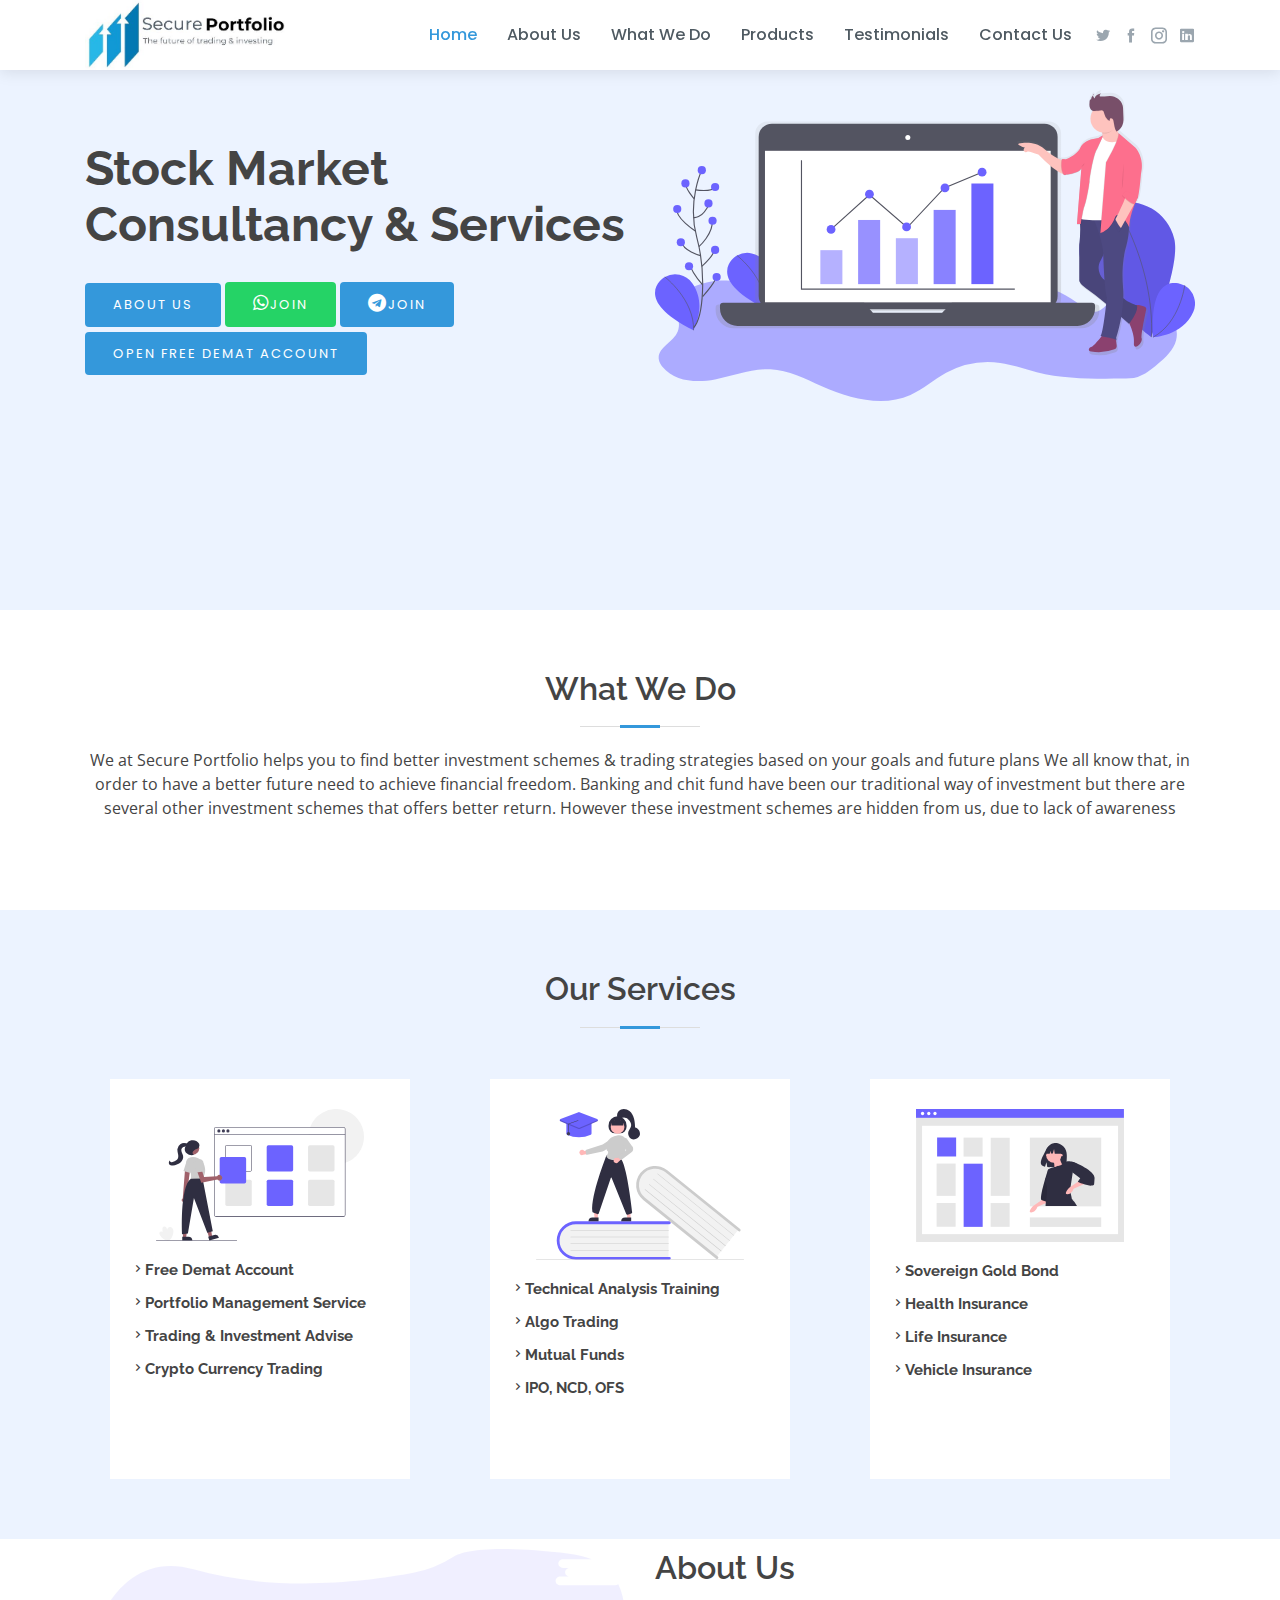
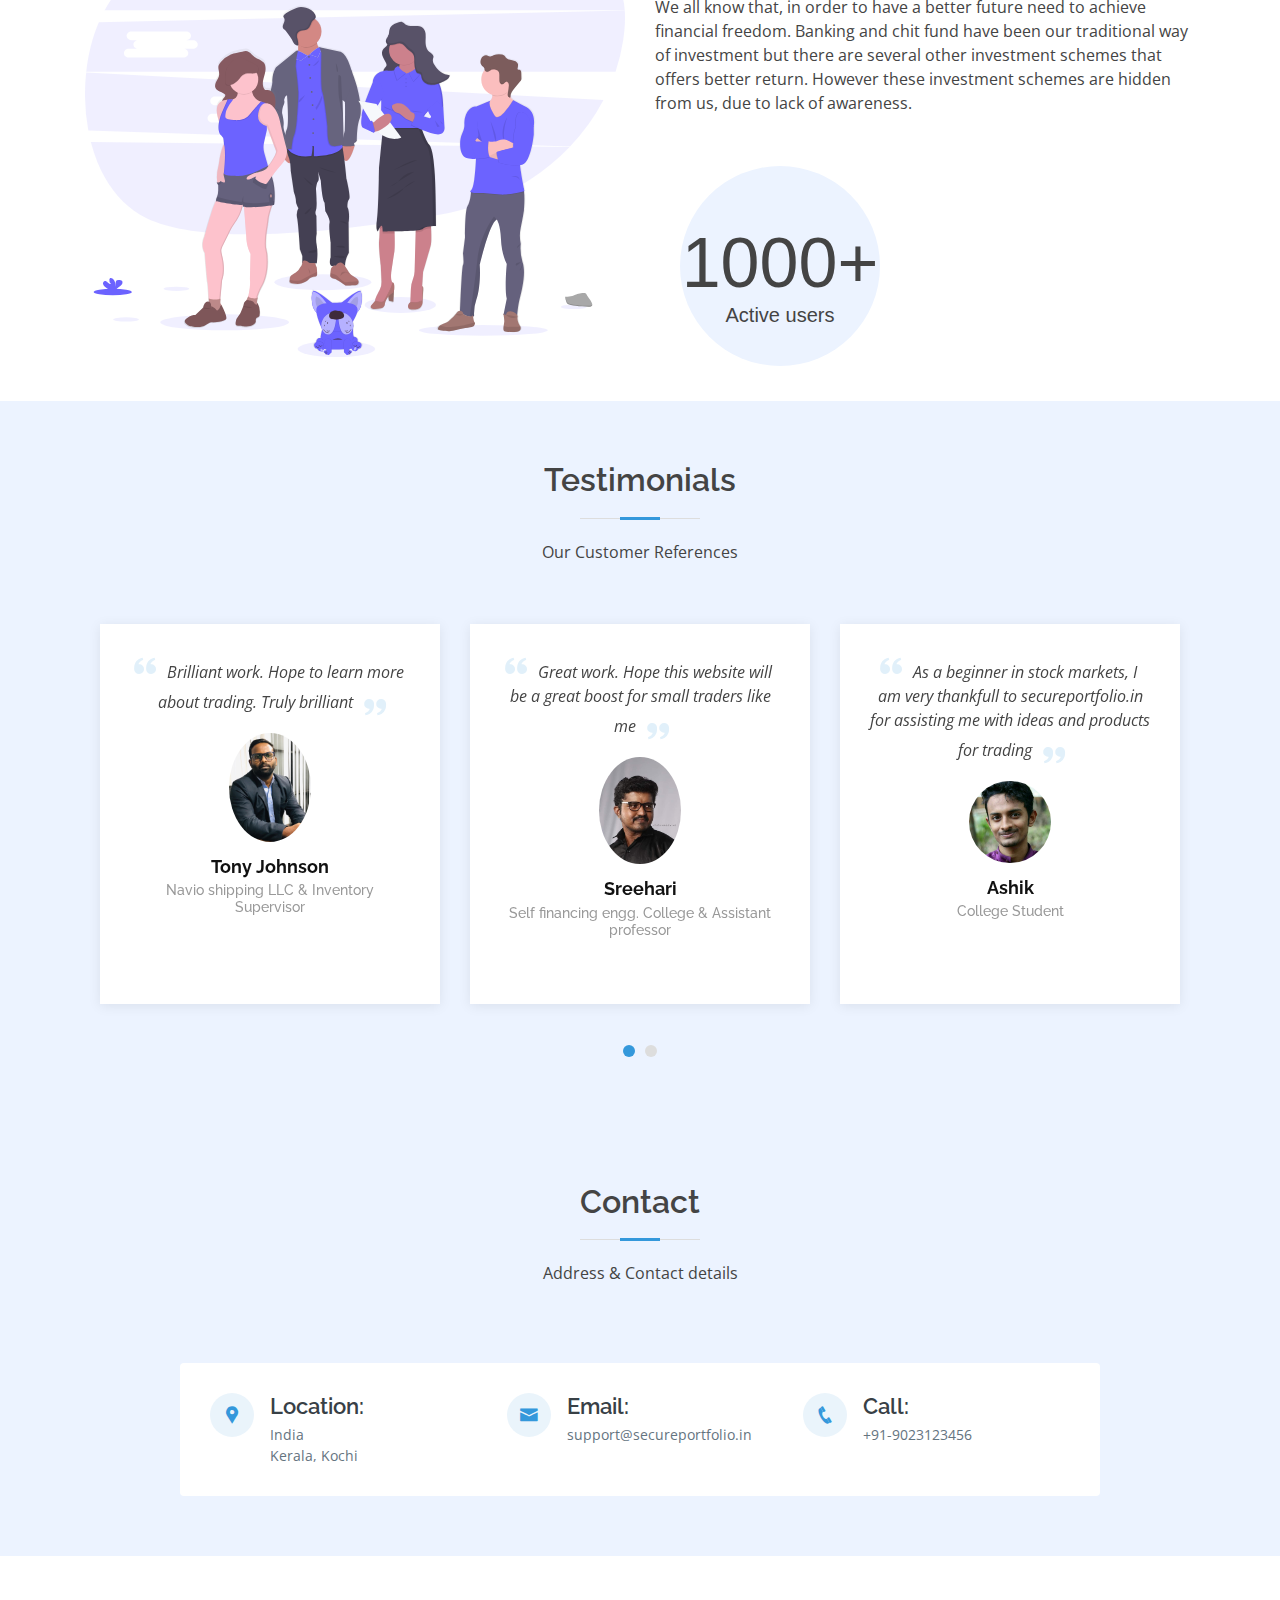
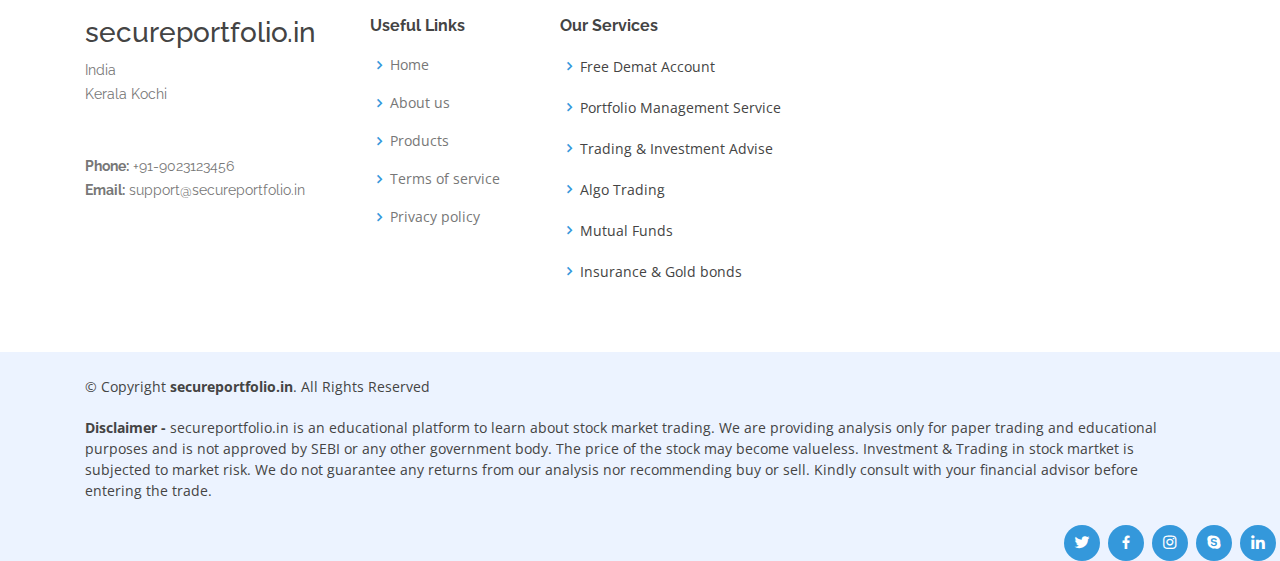
==== commit 2db542b4: "commit version10" ====
--- a/index.html
+++ b/index.html
@@ -118,29 +118,11 @@
 
         <div class="section-title">
           <h2>What We Do</h2>
-          <p>We at Secure Portfolio helps you to find better investment schemes & trading strategies based on your goals and future plans</p>
-        </div>
-
-        <div class="row">
-
-          <div class="col-lg-4 col-md-6 d-flex align-items-stretch justify-content-around">
-          </div>
-
-          <div class="col-lg-4 col-md-6 d-flex align-items-stretch mt-4 mt-md-0 justify-content-around">
-            <div class="icon-box">
-              <div class="icon"><img src="./assets/img/stand.svg" width="100" height="100" alt=""></div>
-              <h4><a href="">Transform</a></h4>
-            </div>
-          </div>
-
-          <div class="col-lg-4 col-md-6 d-flex align-items-stretch mt-4 mt-lg-0 justify-content-around">
-          </div>
-          <p style="text-align: center;"> We all know that, in order to have a better future need to achieve financial freedom. Banking and chit fund have been our
+          <p>We at Secure Portfolio helps you to find better investment schemes & trading strategies based on your goals and future plans
+            We all know that, in order to have a better future need to achieve financial freedom. Banking and chit fund have been our
             traditional way of investment but there are several other investment schemes that offers better return.
             However these investment schemes are hidden from us, due to lack of awareness</p>
-
-        </div>
-
+        </div>
       </div>
     </section><!-- End What We Do Section -->
 
@@ -157,30 +139,30 @@
           <div class="col-lg-4 col-md-6 d-flex align-items-stretch justify-content-around">
             <div class="icon-box">
               <div class="icon"><img src="./assets/img/portfolio.svg" width="80%" height="80%" alt=""></div>
-              <h4 style="text-align: left"><i class="bx bx-chevron-right"></i>Free Demat Account</h4>
-              <h4 style="text-align: left"><i class="bx bx-chevron-right"></i>Portfolio Management Service </h4>
-              <h4 style="text-align: left"><i class="bx bx-chevron-right"></i>Trading & Investment Advise</h4>
-              <h4 style="text-align: left"><i class="bx bx-chevron-right"></i>Crypto Currency Trading</h4>
+              <h4 style="text-align: left;font-size: 15px;"><i class="bx bx-chevron-right"></i>Free Demat Account</h4>
+              <h4 style="text-align: left;font-size: 15px;"><i class="bx bx-chevron-right"></i>Portfolio Management Service </h4>
+              <h4 style="text-align: left;font-size: 15px;"><i class="bx bx-chevron-right"></i>Trading & Investment Advise</h4>
+              <h4 style="text-align: left;font-size: 15px;"><i class="bx bx-chevron-right"></i>Crypto Currency Trading</h4>
             </div>
           </div>
 
           <div class="col-lg-4 col-md-6 d-flex align-items-stretch mt-4 mt-md-0 justify-content-around">
             <div class="icon-box">
               <div class="icon"><img src="./assets/img/study.svg" width="80%" height="80%" alt=""></div>
-              <h4 style="text-align: left"><i class="bx bx-chevron-right"></i>Technical Analysis Training </h4>
-              <h4 style="text-align: left"><i class="bx bx-chevron-right"></i>Algo Trading </h4>
-              <h4 style="text-align: left"><i class="bx bx-chevron-right"></i>Mutual Funds</h4>
-              <h4 style="text-align: left"><i class="bx bx-chevron-right"></i>IPO, NCD, OFS</h4>
+              <h4 style="text-align: left;font-size: 15px;"><i class="bx bx-chevron-right"></i>Technical Analysis Training </h4>
+              <h4 style="text-align: left;font-size: 15px;"><i class="bx bx-chevron-right"></i>Algo Trading </h4>
+              <h4 style="text-align: left;font-size: 15px;"><i class="bx bx-chevron-right"></i>Mutual Funds</h4>
+              <h4 style="text-align: left;font-size: 15px;"><i class="bx bx-chevron-right"></i>IPO, NCD, OFS</h4>
             </div>
           </div>
 
           <div class="col-lg-4 col-md-6 d-flex align-items-stretch mt-4 mt-lg-0 justify-content-around">
             <div class="icon-box">
               <div class="icon"><img src="./assets/img/feed.svg" width="80%" height="80%" alt=""></div>
-              <h4 style="text-align: left"><i class="bx bx-chevron-right"></i>Sovereign Gold Bond </h4>
-              <h4 style="text-align: left"><i class="bx bx-chevron-right"></i>Health Insurance  </h4>
-              <h4 style="text-align: left"><i class="bx bx-chevron-right"></i>Life Insurance </h4>
-              <h4 style="text-align: left"><i class="bx bx-chevron-right"></i>Vehicle Insurance</h4>
+              <h4 style="text-align: left;font-size: 15px;"><i class="bx bx-chevron-right"></i>Sovereign Gold Bond </h4>
+              <h4 style="text-align: left;font-size: 15px;"><i class="bx bx-chevron-right"></i>Health Insurance  </h4>
+              <h4 style="text-align: left;font-size: 15px;"><i class="bx bx-chevron-right"></i>Life Insurance </h4>
+              <h4 style="text-align: left;font-size: 15px;"><i class="bx bx-chevron-right"></i>Vehicle Insurance</h4>
             </div>
           </div>
 
